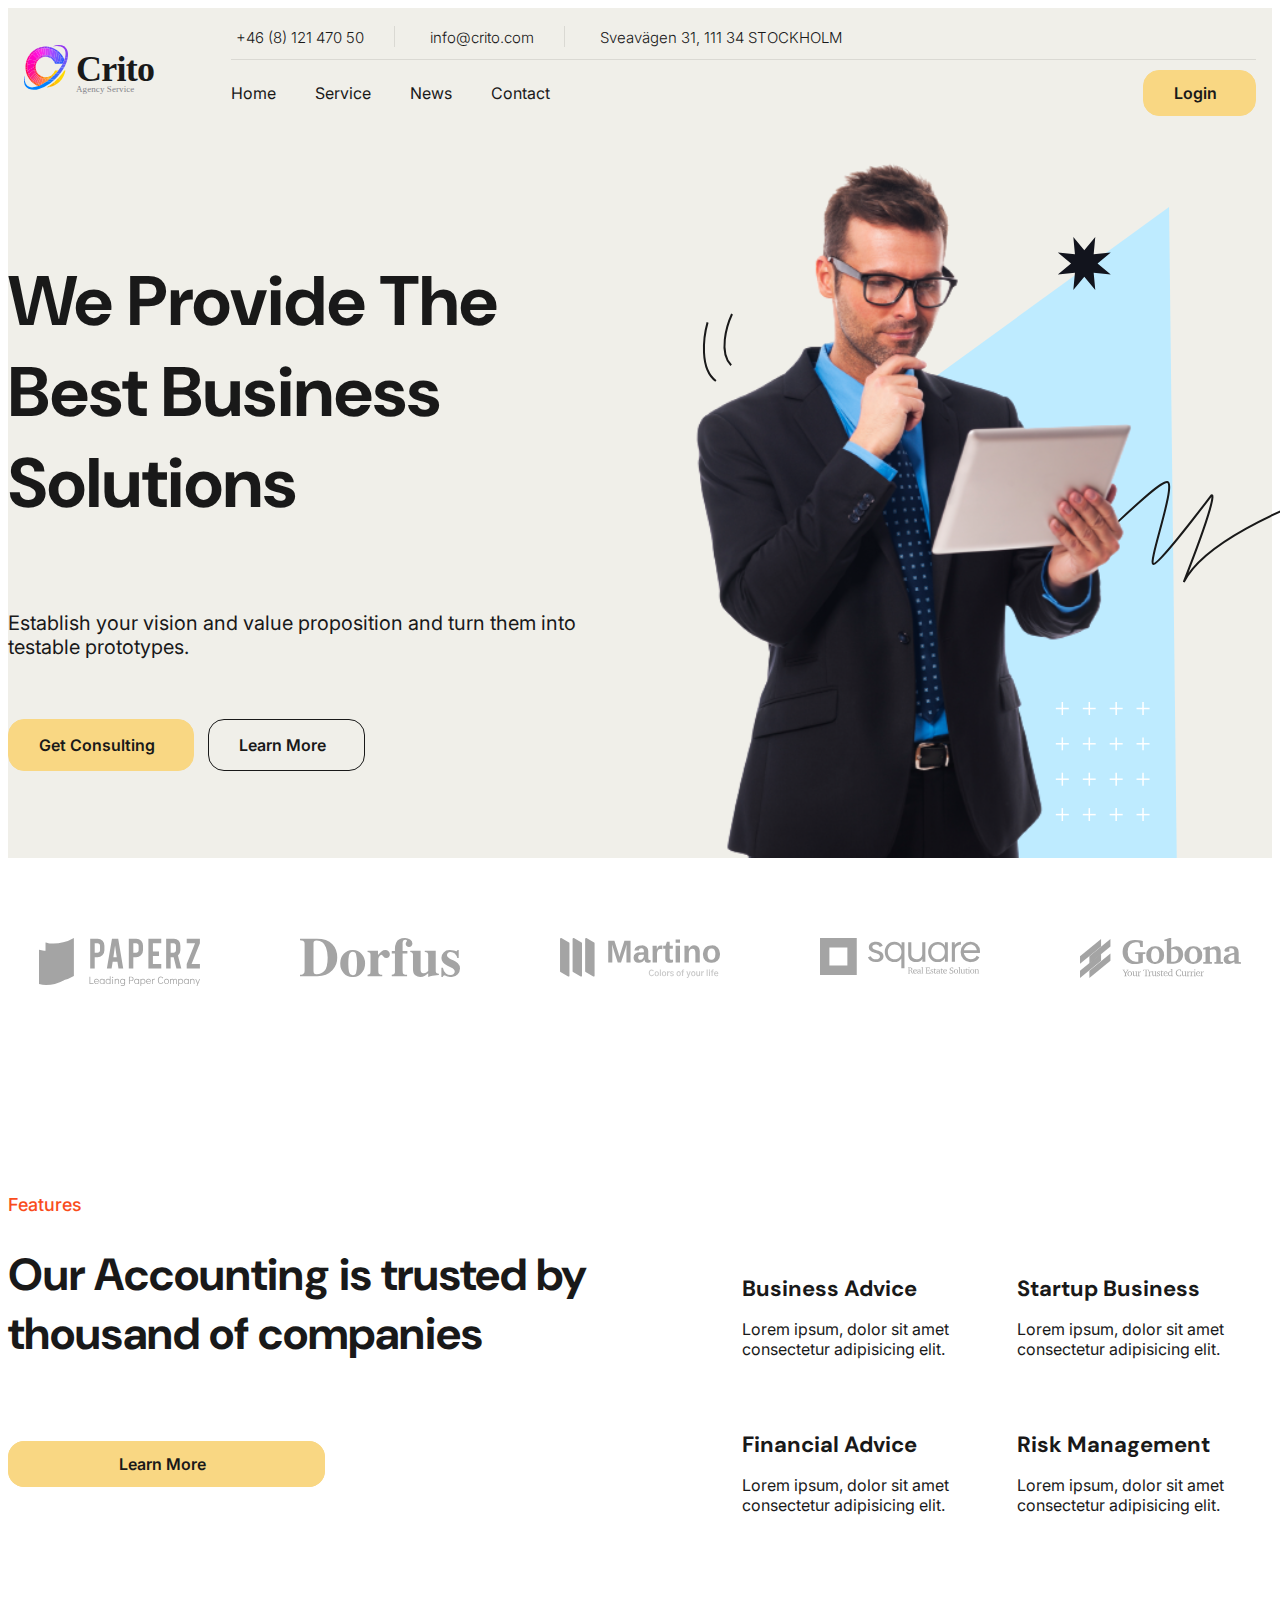
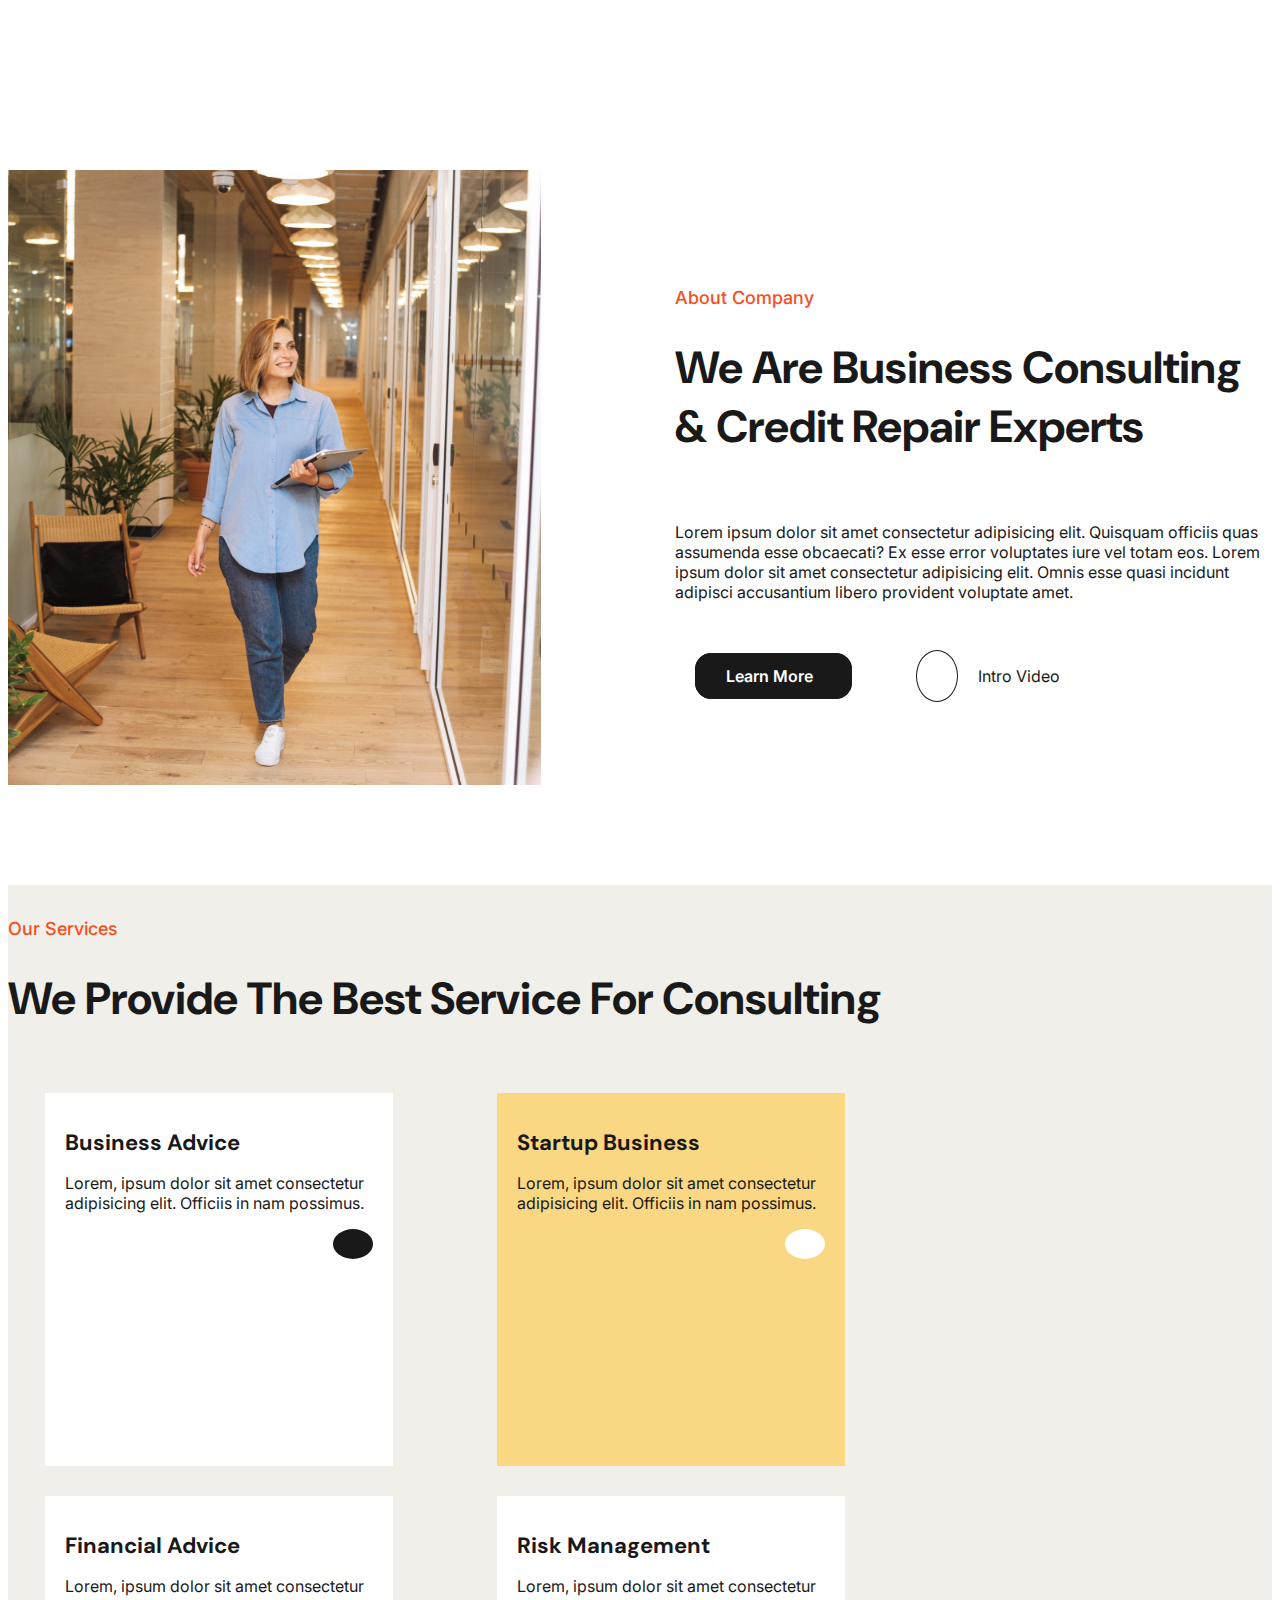
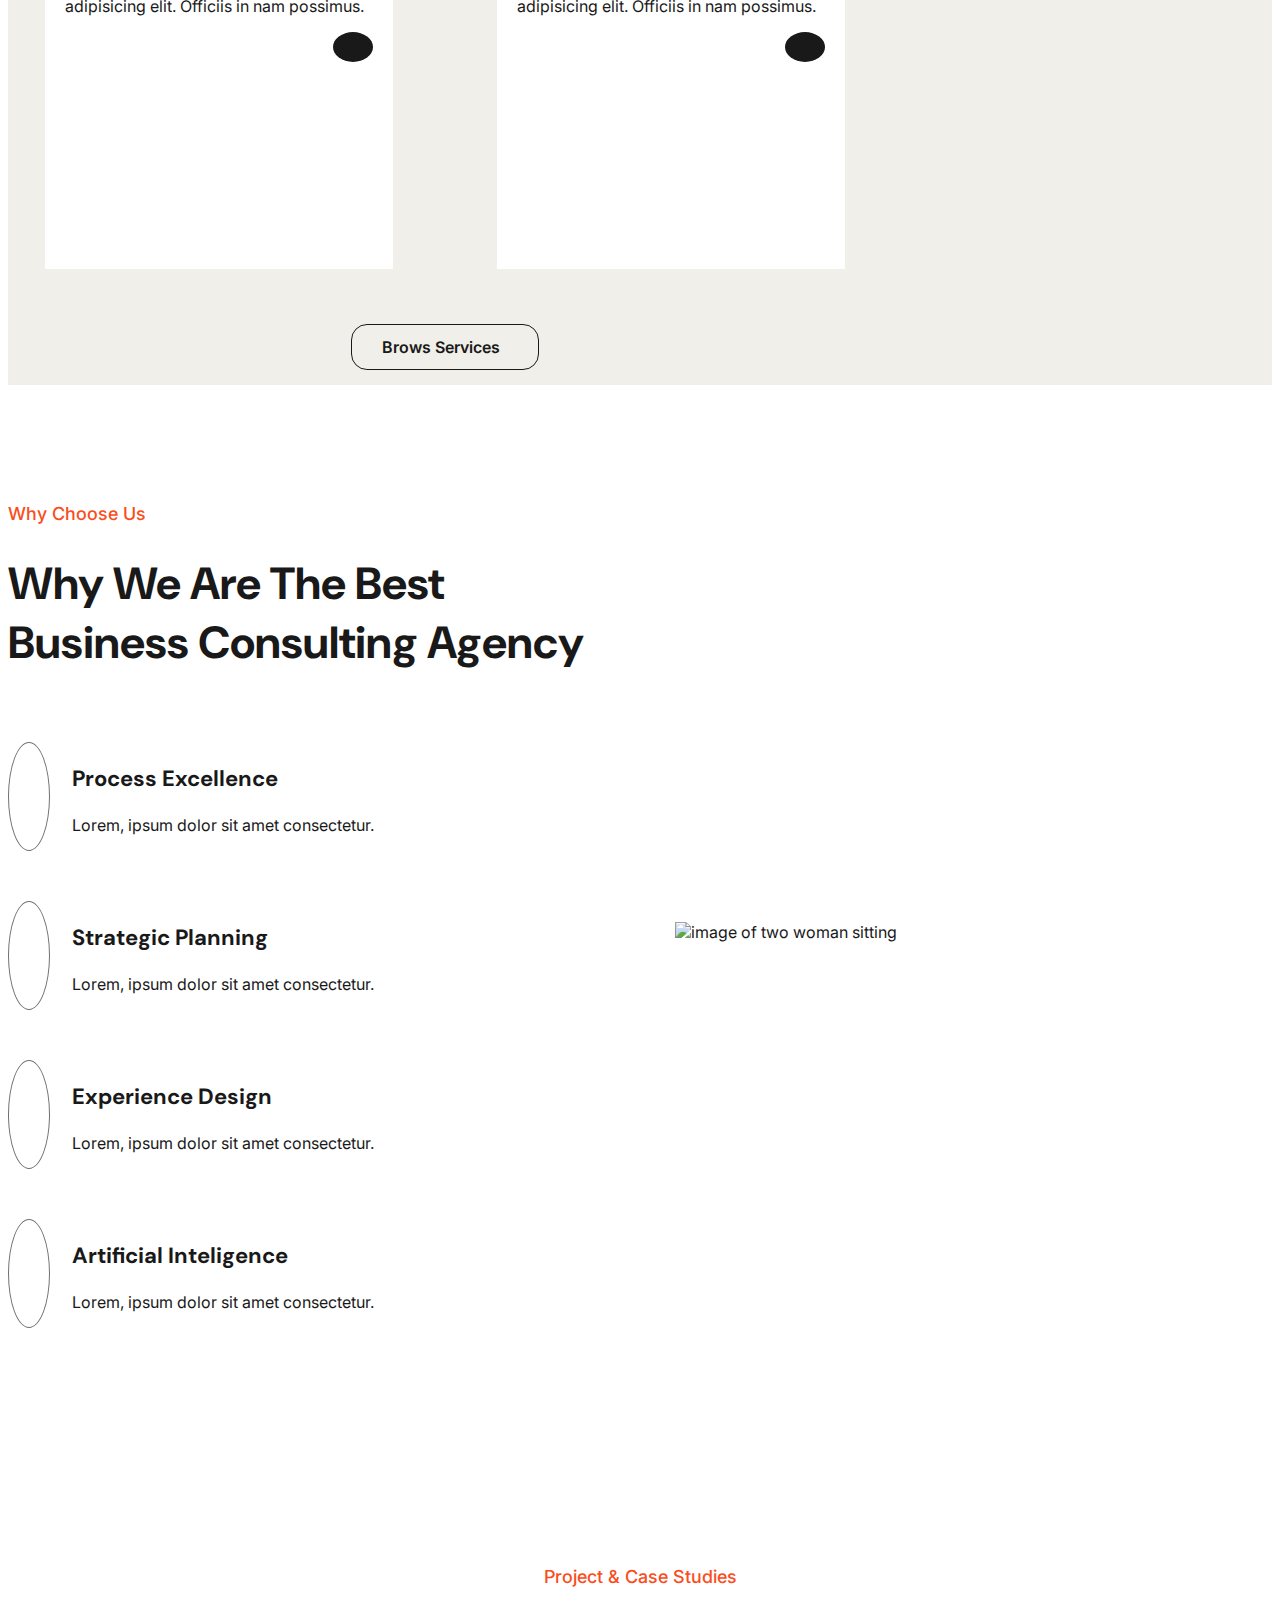
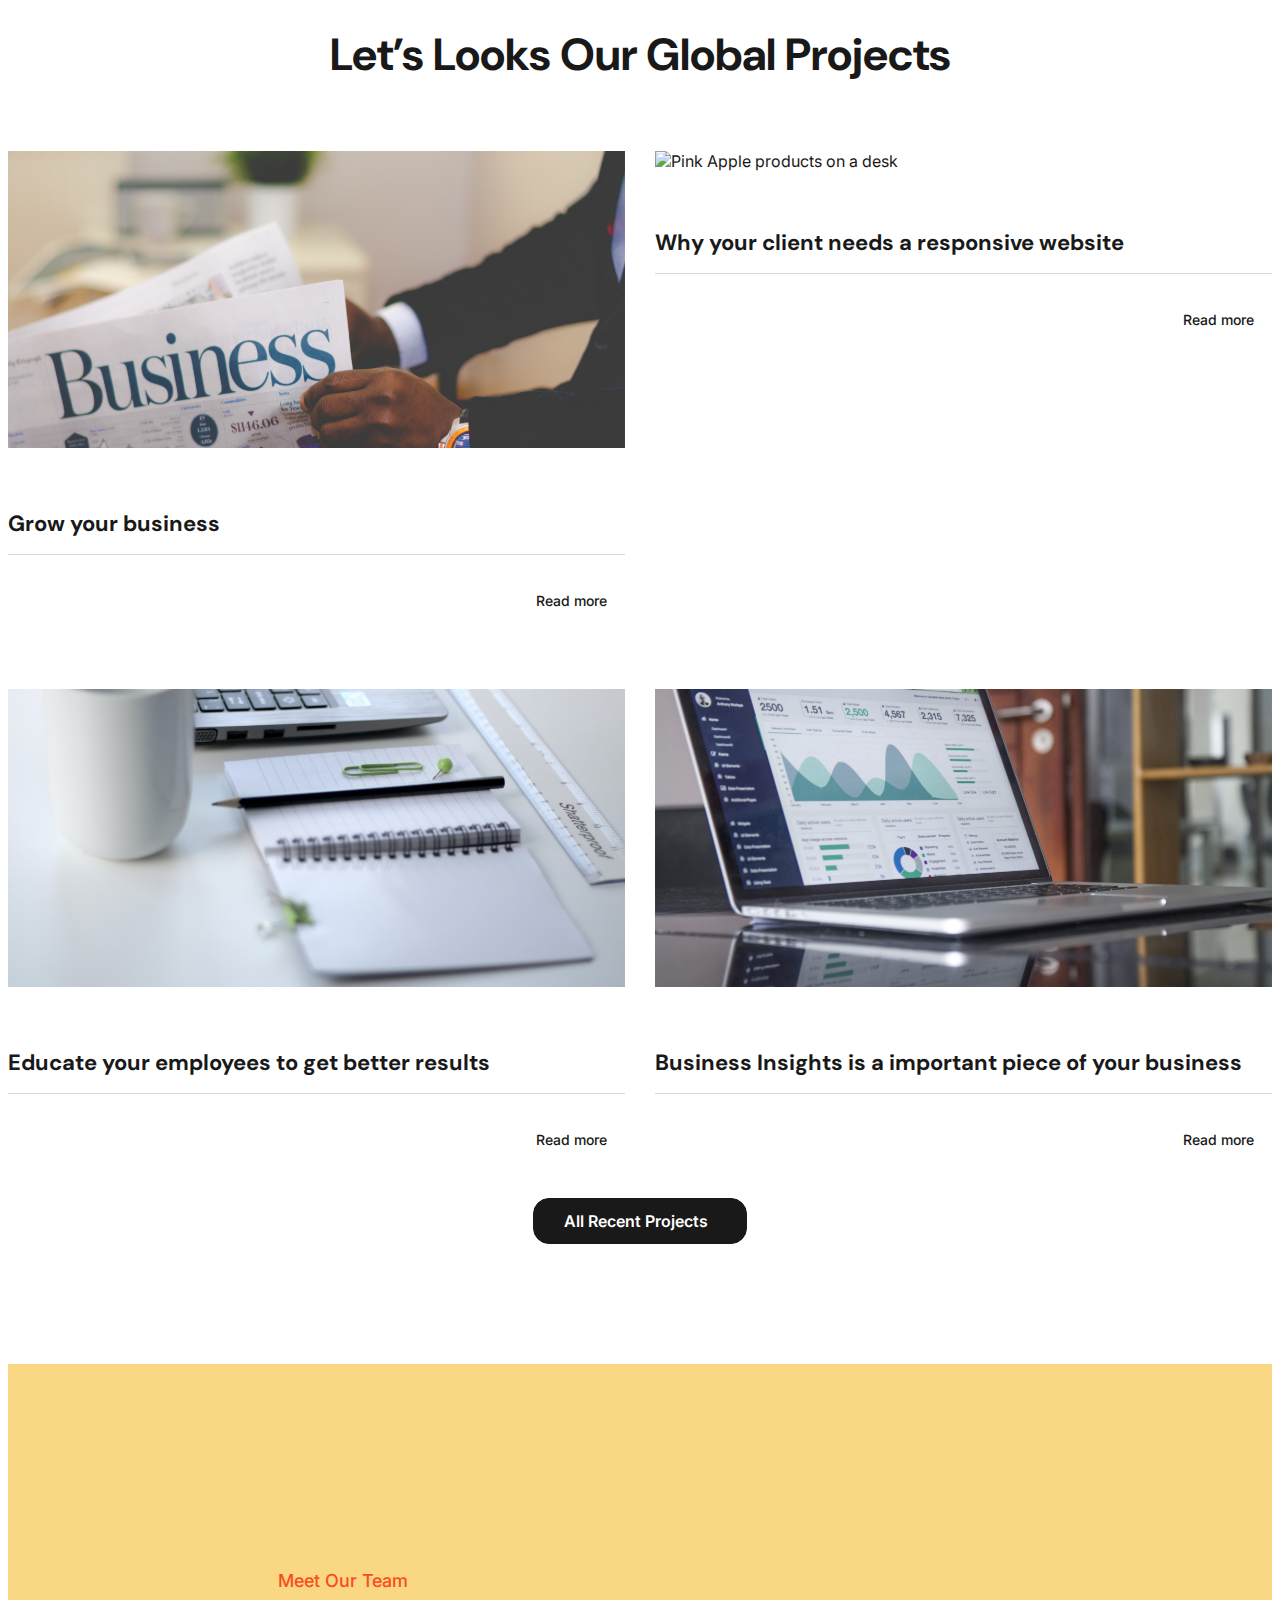
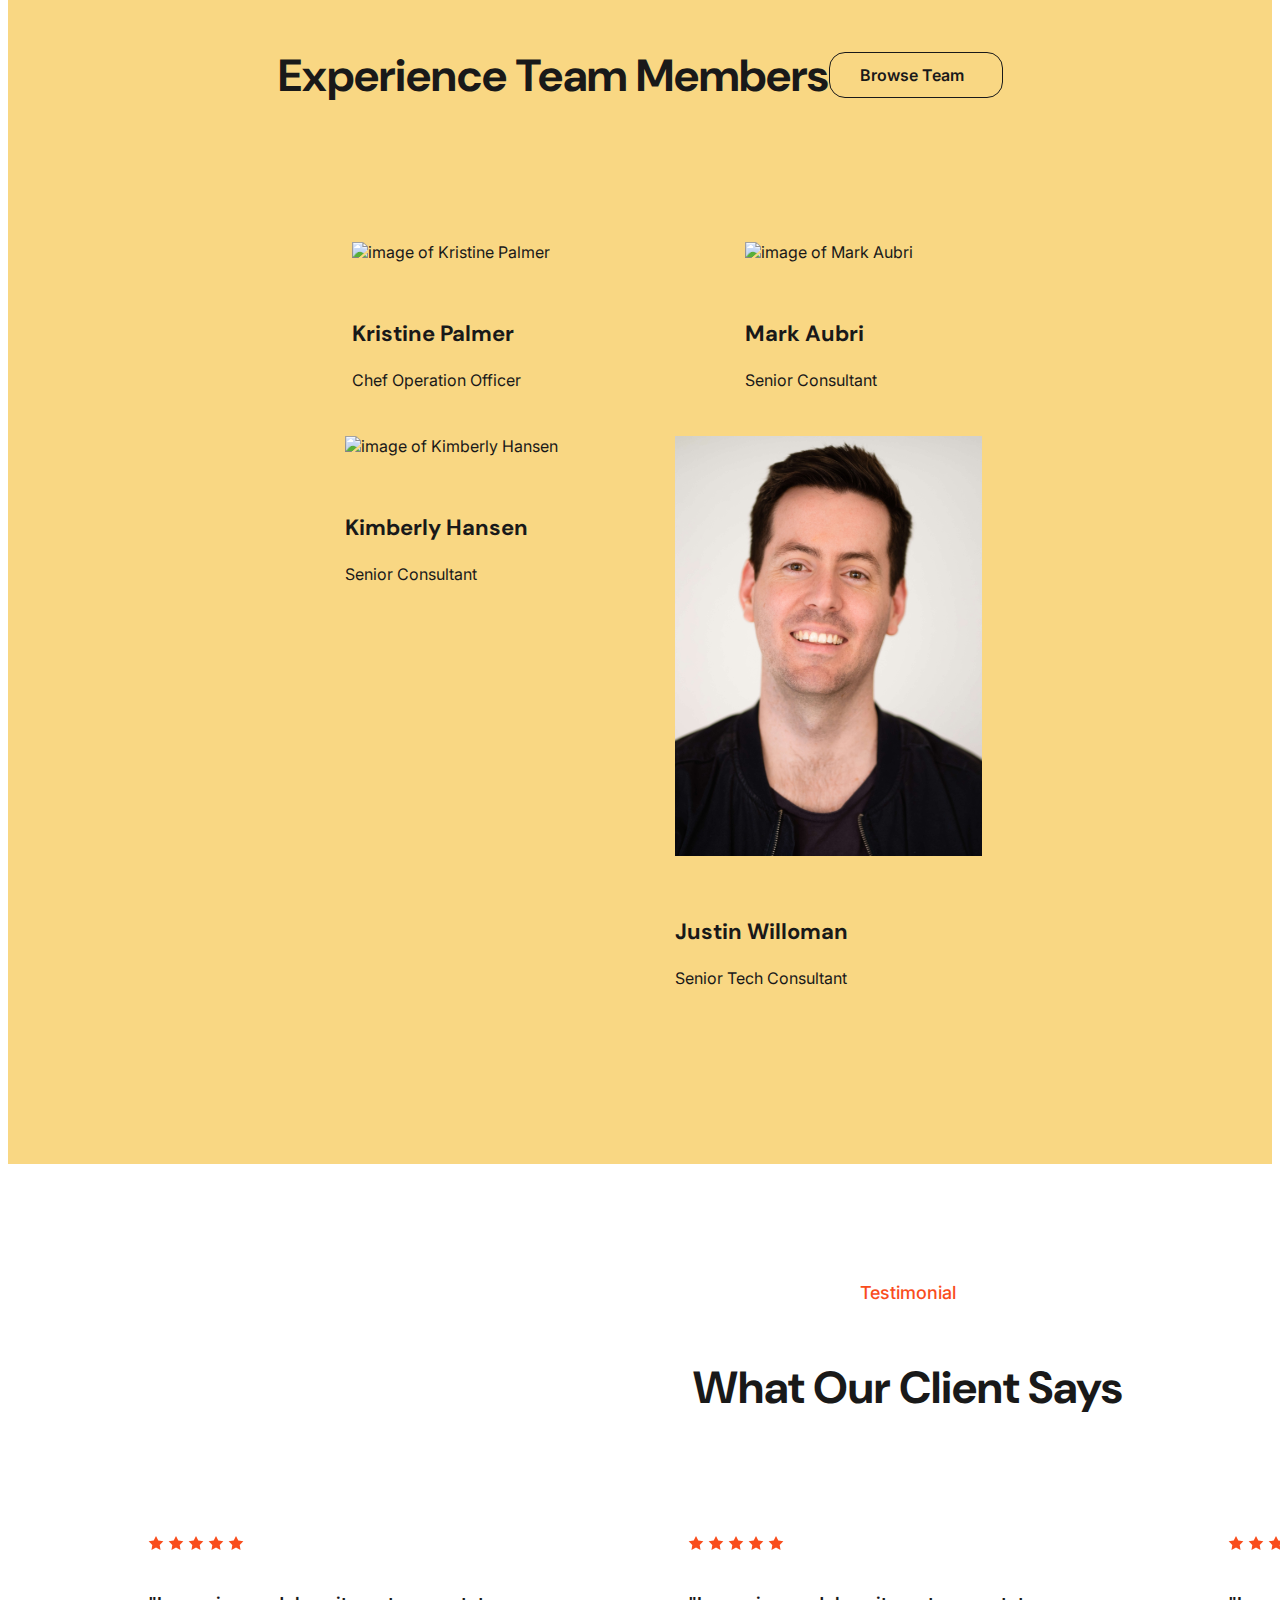
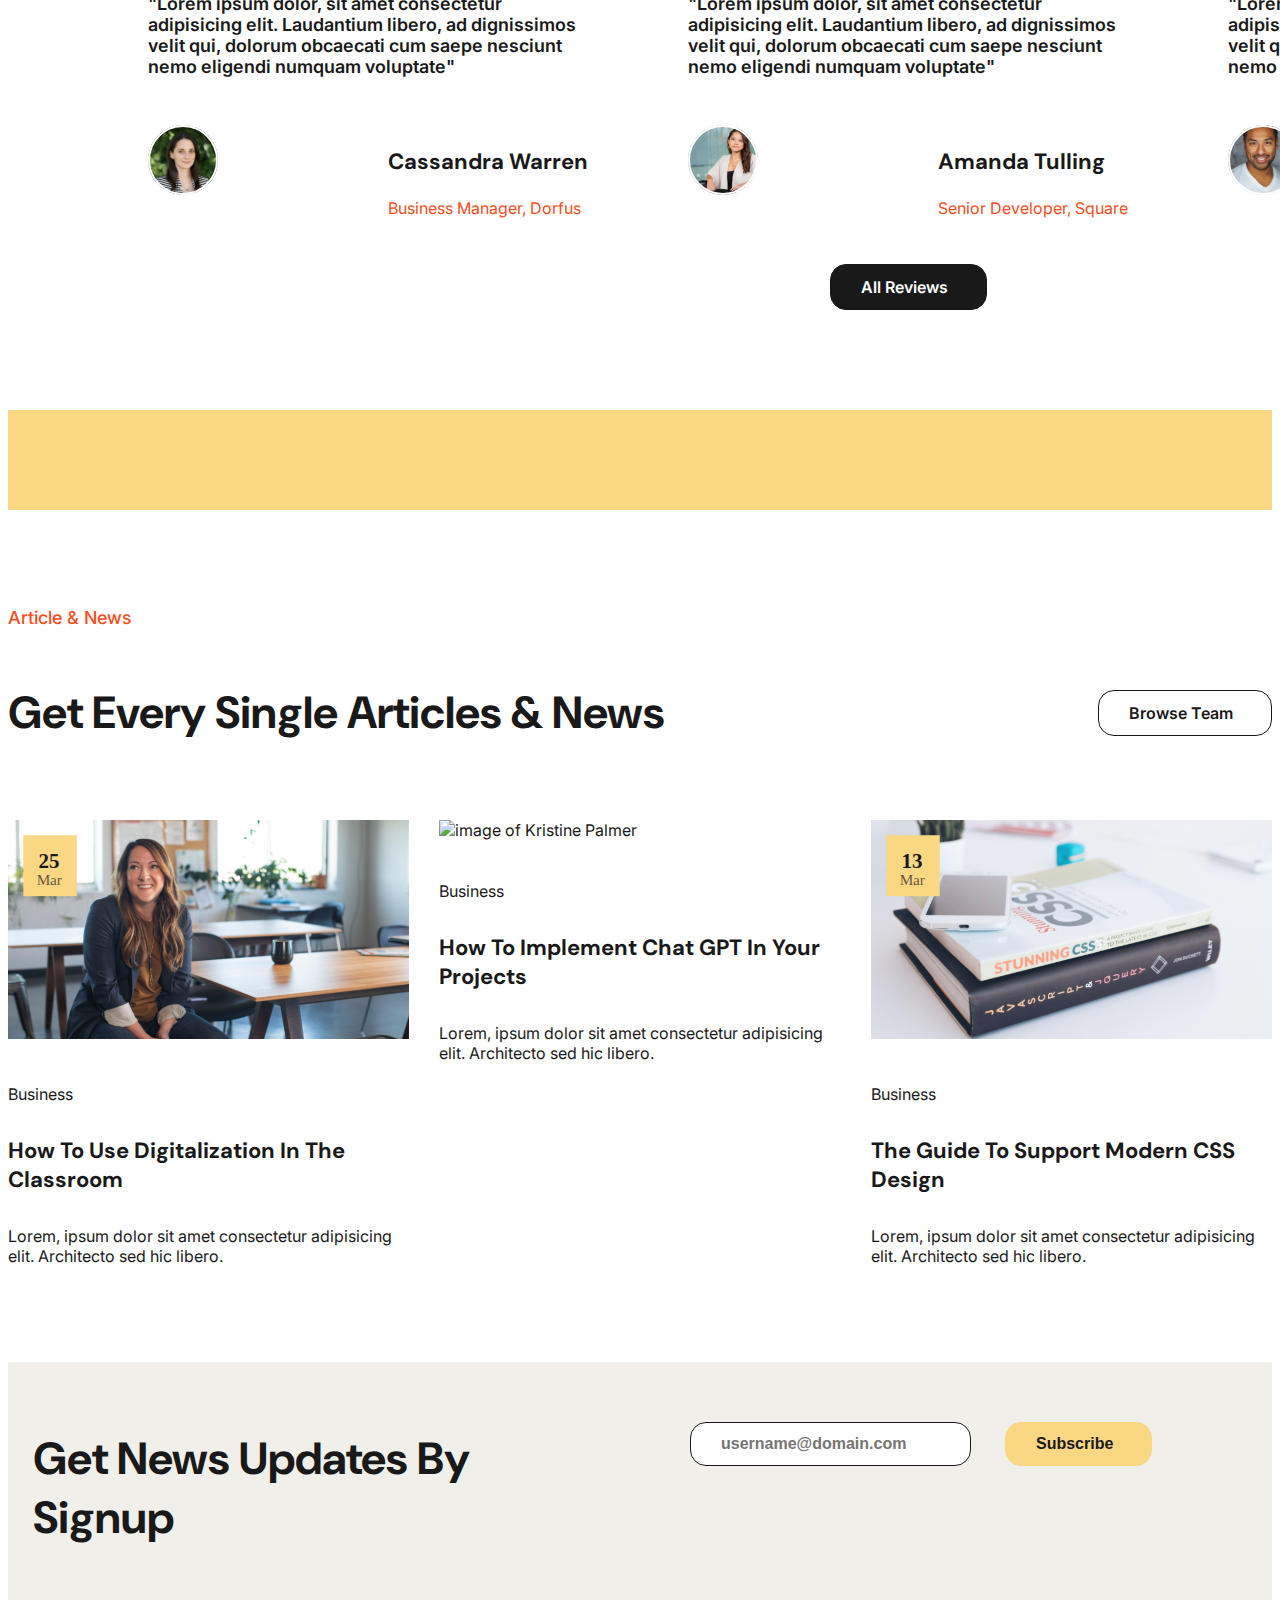
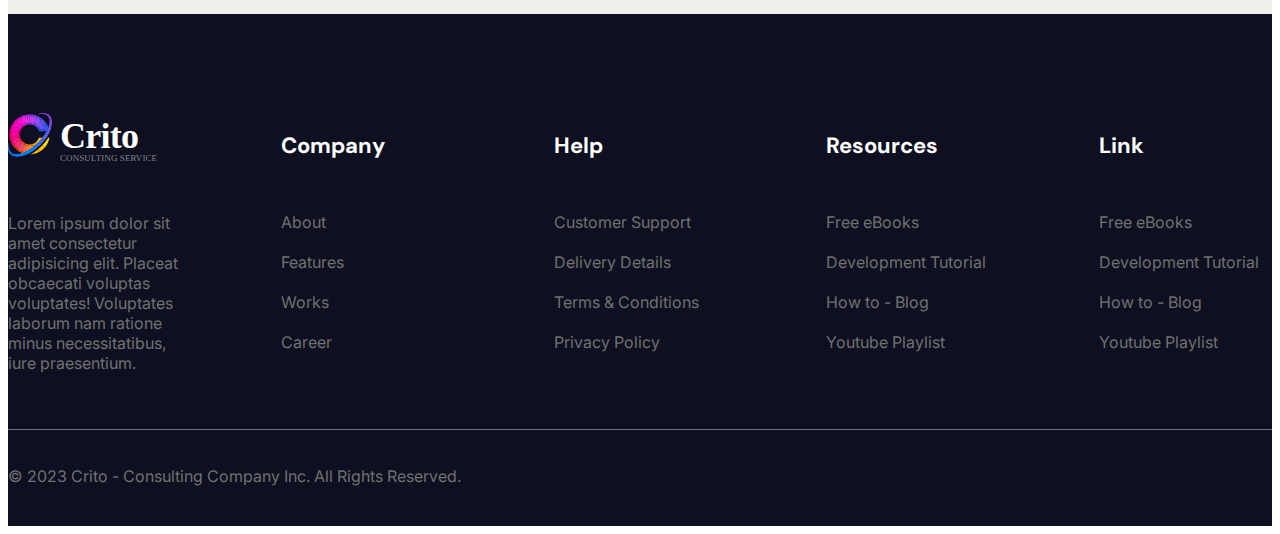
==== index.html @ ac4dd9df "projektet är klar" ====
<!DOCTYPE html>
<html lang="sv-se">
<head>
    <meta charset="UTF-8">
    <meta name="viewport" content="width=device-width, initial-scale=1.0">
    <link href="https://cdn.jsdelivr.net/npm/bootstrap@5.3.2/dist/css/bootstrap.min.css" rel="stylesheet" integrity="sha384-T3c6CoIi6uLrA9TneNEoa7RxnatzjcDSCmG1MXxSR1GAsXEV/Dwwykc2MPK8M2HN" crossorigin="anonymous">
    <script defer src="https://kit.fontawesome.com/08ae93e027.js" crossorigin="anonymous"></script>
    <link rel="stylesheet" href="style/style.css">
    <title>Crito</title>
</head>
<body>
    <!-- header section -->
    <header>
        <div class="container">
           <a href="index.html"> <img src="bilder/Logo.svg" alt="crito logo"></a>
            <button class="menu-bars"><i class="fa-solid fa-bars-staggered"></i></button>
                <div class="menu">
                    <div class="top-menu">
                    <div class="contact-information">
            <div class="content-box">
                <i class="fa-solid fa-phone-volume"></i>
                +46 (8) 121 470 50
            </div>
            <div class="content-box" >
                <i class="fa-regular fa-envelope"></i>
                info@crito.com
            </div>
            <div class="content-box last" >
                <i class="fa-solid fa-location-dot"></i>
                Sveavägen 31, 111 34 STOCKHOLM
            </div>
            </div>
            <div class="social-media">
                <a href="https://facebook.com" target="_blank"><i class="fa-brands fa-facebook"></i></a>
                <a href="https://twitter.com" target="_blank"><i class="fa-brands fa-x-twitter"></i></a>
                <a href="https://instagram.com" target="_blank"><i class="fa-brands fa-instagram"></i></a>
                <a href="https://linkedin.com" target="_blank"><i class="fa-brands fa-linkedin"></i></a>
            </div>
            </div>
            <div class="main-menu">
                <nav>
                    <a href="index.html">Home</a>
                    <a href="service.html">Service</a>
                    <a href="news.html">News</a>
                    <a href="contact.html">Contact</a>
                </nav>
                <a class="btn-yellow" href="login.html">Login<i class="fa-solid fa-up-right-from-square"></i></a>

            </div>
            </div>
        </div>
    </header>
    <!-- showcase section -->
    <section class="showcase">
        <div class="container">
            <div class="content">
                <h1>We Provide The Best Business Solutions</h1>
                    <p>Establish your vision and value proposition and turn them into testable prototypes.</p>
                    <a class="btn-yellow" href="Consulting.html">Get Consulting<i class="fa-solid fa-up-right-from-square"></i></a>
                    <a class="btn-transparent" href="service.html">Learn More<i class="fa-solid fa-up-right-from-square"></i></a>


            </div>
            <img src="bilder/showcase-image.svg" alt="showcase image of a man in a suit with a tablet">
        </div>

    </section>
        <!-- under-showcase section -->

        <section class="under-showcase">
            <div class="container">
                <div class="parent">
                    <div class="child"><img src="bilder/paperz.svg" alt="paperz"></div>
                    <div class="child"><img src="bilder/dorfus.svg" alt="dorfus"></div>
                    <div class="child"> <img src="bilder/martino.svg" alt="martino"></div>
                    <div class="child"> <img src="bilder/square.svg" alt="square"></div>
                    <div class="child"> <img src="bilder/gobona.svg" alt="gobona"></div>
                </div>
            </div>
        </section>

                <!-- features section -->
                <section class="features">
                    <div class="container">
                        <div class="content">
                            <p>Features</p>
                        <h1>Our Accounting is
                            trusted by thousand
                            of companies</h1>
                            <a class="btn-yellow" href="service.html">Learn More<i class="fa-solid fa-up-right-from-square"></i></a>
                        </div>
                        <div class="parent">
                            <div class="child">
                                <i class="fa-regular fa-handshake"></i>
                                <h1>Business Advice</h1>
                                <p>Lorem ipsum, dolor sit amet consectetur adipisicing elit.</p>
                            </div>
                            <div class="child">
                                <i class="fa-regular fa-lightbulb"></i>
                                <h1>Startup Business</h1>
                                <p>Lorem ipsum, dolor sit amet consectetur adipisicing elit.</p>
                            </div>
                            <div class="child">
                                <i class="fa-solid fa-money-bill-trend-up"></i>                                
                                <h1>Financial Advice</h1>
                                <p>Lorem ipsum, dolor sit amet consectetur adipisicing elit.</p>
                            </div>
                            <div class="child">
                                <i class="fa-solid fa-box"></i>                                
                                <h1>Risk Management</h1>
                                <p>Lorem ipsum, dolor sit amet consectetur adipisicing elit.</p>
                            </div>

                        </div>
                    </div>
            </section>
                <!-- about company section -->
                <section class="about-company">
                    <div class="container">
                        <img src="bilder/Image1.svg" alt="image of a women with a laptop">
                        <div class="box">
                            <h1>Samantha Brown, <span>Founder</span></h1>
                            <p>"Lorem ipsum dolor sit amet consectetur adipisicing elit."</p>
                        </div>
                        <div class="content">
                        <p>About Company</p>
                        <h1>We Are Business Consulting & Credit Repair Experts</h1>
                        <span>
                            <p>Lorem ipsum dolor sit amet consectetur adipisicing elit. Quisquam officiis quas assumenda esse obcaecati? Ex esse error voluptates iure vel totam eos.
                            Lorem ipsum dolor sit amet consectetur adipisicing elit. Omnis esse quasi incidunt adipisci accusantium libero provident voluptate amet.</p>
                        </span>
                            <a class="btn-black" href="service.html">Learn More<i class="fa-solid fa-up-right-from-square"></i></a>
                            <a class="btn-video" href="#"><i class="fa-solid fa-play"></i></a><span class="hide"> Intro Video</span>                          
                </div>
                </div>

                </section>

                <!--our services section-->

                <section class="our-services">
                    <div class="container">
                    <div class="content">
                    <p>Our Services</p>
                    <h1>We Provide The Best Service For Consulting</h1>
                </div>

                    <div class="parent">
                        <div class="child">
                            <i class="fa-regular fa-window-minimize"></i>                            <h1>Business Advice</h1>
                            <p>Lorem, ipsum dolor sit amet consectetur adipisicing elit. Officiis in nam possimus.</p>
                            <a class="btn-black-round" href="#"><i class="fa-solid fa-arrow-right"></i></a>                            

                        </div>
                        <div class="child child-yellow">
                            <i class="fa-regular fa-window-minimize"></i>                            <h1>Startup Business</h1>
                            <p>Lorem, ipsum dolor sit amet consectetur adipisicing elit. Officiis in nam possimus.</p>
                            <a class="btn-white" href="#"><i class="fa-solid fa-arrow-right"></i></a>                            

                        </div>
                        <div class="child">
                            <i class="fa-regular fa-window-minimize"></i>                            <h1>Financial Advice</h1>
                            <p>Lorem, ipsum dolor sit amet consectetur adipisicing elit. Officiis in nam possimus.</p>
                            <a class="btn-black-round" href="#"><i class="fa-solid fa-arrow-right"></i></a>                            

                        </div>
                        <div class="child">
                            <i class="fa-regular fa-window-minimize"></i>                            <h1>Risk Management</h1>
                            <p>Lorem, ipsum dolor sit amet consectetur adipisicing elit. Officiis in nam possimus.</p>
                            <a class="btn-black-round" href="#"><i class="fa-solid fa-arrow-right"></i></a>                           
                        </div>

                    </div>
                    <div class="center-content">
                    <a class="btn-transparent" href="service.html">Brows Services<i class="fa-solid fa-up-right-from-square"></i></a>
                </div>
                </div>
                </section>

                <!--Why Choose Us section-->
               <section class="why-choose-us">
                    <div class="container">
                    <div class="content">
                    <p>Why Choose Us</p>
                    <h1>Why We Are The Best Business Consulting Agency</h1>
                    <div class="parent">
                        <div class="child">
                            <span class="circle"><i class="fa-regular fa-thumbs-up"></i></span>
                            <div><h3>Process Excellence</h3>
                            <p>Lorem, ipsum dolor sit amet consectetur.</p></div>
                        </div>
                        <div class="child">
                            <span class="circle"><i class="fa-solid fa-crop-simple"></i></span>
                            <div>  <h3>Strategic Planning</h3>
                            <p>Lorem, ipsum dolor sit amet consectetur.</p></div>
                         </div>
                         <div class="child">
                            <span class="circle"><i class="fa-solid fa-vector-square"></i></span>
                            <div> <h3>Experience Design</h3>
                            <p>Lorem, ipsum dolor sit amet consectetur.</p></div>
                         </div>
                         <div class="child">
                            <span class="circle"><i class="fa-solid fa-gear"></i></span>
                            <div><h3>Artificial Inteligence</h3>
                            <p>Lorem, ipsum dolor sit amet consectetur.</p></div>
                    </div>
                </div>
            </div>
                <img src="bilder/Image2.svg" alt="image of two woman sitting">
                </div>
                </section>

                <!--Project & Case Studies section-->
                <section class="Project-Case-Studies">
                    <div class="container">
                        <div class="content">
                            <p>Project & Case Studies</p>
                            <h2>Let’s Looks Our Global Projects</h2>
                        </div>
                        <div class="media">
                            <article>
                                <img src="bilder/article-image.svg" alt="A mans hands reading a business paper">
                                <h3>Grow your business</h3>
                                <a href="#">Read more<i class="fa-solid fa-up-right-from-square"></i></a>
                            </article>
                            <article>
                                <img src="bilder/article-image2.svg" alt="Pink Apple products on a desk">
                                <h3>Why your client needs a responsive website</h3>
                                <a href="#">Read more<i class="fa-solid fa-up-right-from-square"></i></a>
                            </article>
                            <article>
                                <img src="bilder/article-image3.svg" alt="Desk with supplies">
                                <h3>Educate your employees to get better results</h3>
                                <a href="#">Read more<i class="fa-solid fa-up-right-from-square"></i></a>
                            </article>
                            <article>
                                <img src="bilder/article-image4.svg" alt="Laptop with Business Intelligence Insights">
                                <h3>Business Insights is a important piece of your business</h3>
                                <a href="#">Read more<i class="fa-solid fa-up-right-from-square"></i></a>
                            </article>

                        </div>
                        <div class="center-content">
                        <a class="btn-black" href="service.html">All Recent Projects<i class="fa-solid fa-up-right-from-square"></i></a>
                        </div>
                    </div>
                </section>

                <!--Meet Our Team section-->

                <section class="meet-our-team">
                    <div class="container">
                        <div class="content">
                            <p>Meet Our Team</p>
                           <span> <h2>Experience Team Members</h2>
                            <a class="btn-transparent" href="service.html">Browse Team<i class="fa-solid fa-up-right-from-square"></i></a>  
                        </span> 
                        </div>
                        <div class="parent">
                            <div class="child">
                                <img src="bilder/kristine-palmer.svg" alt="image of Kristine Palmer">
                                <h3>Kristine Palmer</h3>
                                <p>Chef Operation Officer</p>
                            </div>
                            <div class="child">
                                <img src="bilder/mark-aubri.svg" alt="image of Mark Aubri">
                                <h3>Mark Aubri</h3>
                                <p>Senior Consultant</p>
                            </div>
                            <div class="child">
                                <img src="bilder/kimberly-hansen.svg" alt="image of Kimberly Hansen">
                                <h3>Kimberly Hansen</h3>
                                <p>Senior Consultant</p>
                            </div>
                            <div class="child">
                                <img src="bilder/justin-willoman.svg" alt="image of Justin Willoman">
                                <h3>Justin Willoman</h3>
                                <p>Senior Tech Consultant</p>
                            </div>
                            </div>    
                    </div>
                </section>

                                <!--Testimonial section-->

                                <section class="testimonial">
                                    <div class="container">
                                        <div class="box">
                                        <div class="content">
                                            <p>Testimonial</p>
                                           <h2>What Our Client Says</h2>
                                        </div>
                                        <div class="parent">
                                            <div class="child">
                                                <img src="bilder/star.svg" alt="image of Mark Aubri">
                                                <p>"Lorem ipsum dolor, sit amet consectetur adipisicing elit. Laudantium libero, ad dignissimos velit qui, dolorum obcaecati cum saepe nesciunt nemo eligendi numquam voluptate"</p>
                                               <span>
                                                <img src="bilder/cassandra-warren.svg" alt="image of Cassandra Warren">
                                                <div>
                                                <h3>Cassandra Warren</h3>
                                                <p>Business Manager, Dorfus</p>
                                            </div>
                                        </span>
                                            </div>
                                            <div class="child">
                                                <img src="bilder/star.svg" alt="image of Mark Aubri">
                                                <p>"Lorem ipsum dolor, sit amet consectetur adipisicing elit. Laudantium libero, ad dignissimos velit qui, dolorum obcaecati cum saepe nesciunt nemo eligendi numquam voluptate"</p>
                                               <span>
                                                <img src="bilder/amanda-tulling.svg" alt="image of Cassandra Warren">
                                                <div>
                                                    <h3>Amanda Tulling</h3>
                                                <p>Senior Developer, Square</p>
                                                </div>
                                            </span>
                                            </div>
                                            <div class="child">
                                                <img src="bilder/star.svg" alt="image of Mark Aubri">
                                                <p>"Lorem ipsum dolor, sit amet consectetur adipisicing elit. Laudantium libero, ad dignissimos velit qui, dolorum obcaecati cum saepe nesciunt nemo eligendi numquam voluptate"</p>
                                                <span>
                                                <img src="bilder/jack-mcdogglas.svg" alt="image of Cassandra Warren">
                                               <div>
                                                <h3>Jack McDogglas</h3>
                                                <p>Key Account Manager, Gobona</p>
                                            </div>
                                        </span>
                                            </div>
                                            </div>
                                            <div class="center-content">
                                            <a class="btn-black" href="#">All Reviews<i class="fa-solid fa-up-right-from-square"></i></a>  
                                            </div>
                                        </div>
                                    </div>
                                </section>
                
                                <!--Article & News section-->

                                <section class="article-news">
                                    <div class="container">
                                        <div class="content">
                                            <p>Article & News</p>
                                           <span> <h2>Get Every Single Articles & News</h2>
                                            <a class="btn-transparent" href="service.html">Browse Team<i class="fa-solid fa-up-right-from-square"></i></a>  
                                        </span> 
                                        </div>
                                        <div class="parent">
                                            <div class="child">
                                                <img src="bilder/news1.svg" alt="image of Kristine Palmer">
                                                <p>Business</p>
                                                <h3>How To Use Digitalization In The Classroom</h3>
                                                <p>Lorem, ipsum dolor sit amet consectetur adipisicing elit. Architecto sed hic libero.</p>
                                            </div>
                                            <div class="child">
                                                <img src="bilder/news2.svg" alt="image of Kristine Palmer">
                                                <p>Business</p>
                                                <h3>How To Implement Chat GPT In Your Projects</h3>
                                                <p>Lorem, ipsum dolor sit amet consectetur adipisicing elit. Architecto sed hic libero.</p>
                                            </div>
                                            <div class="child">
                                                <img src="bilder/news3.svg" alt="image of Kristine Palmer">
                                                <p>Business</p>
                                                <h3>The Guide To Support Modern CSS Design</h3>
                                                <p>Lorem, ipsum dolor sit amet consectetur adipisicing elit. Architecto sed hic libero.</p>
                                            </div>
                                            </div>    
                                    </div>
                                </section>

                                <!-- suscribe section-->
                                <section class="subscribe">
                                    <div class="container">
                                        <div class="content">
                                           <h2>Get News Updates By Signup</h2>
                                            <form action="#" method="post">
                                                <input type="email" class="input-style" placeholder="username@domain.com" name="email" required>
                                                <button type="submit" class="btn-yellow">Subscribe<i class="fa-solid fa-up-right-from-square"></i></button>
                                            </form>                                    
                                        
                                        </div>
                                        </div>
                                    </section>

                                    <!--footer section-->

                                    <footer class="footer">
                                        <div class="container">
                                            <div class="parent">
                                                <div class="child">
                                                    <img src="bilder/logo2.svg" alt="image of Kristine Palmer">
                                                    <p>Lorem ipsum dolor sit amet consectetur adipisicing elit. Placeat obcaecati voluptas voluptates! Voluptates laborum nam ratione minus necessitatibus, iure praesentium.</p>
                                                </div>
                                                <div class="child">
                                                    <h3>Company</h3>
                                                    <a href="#">About</a>
                                                    <a href="#">Features</a>
                                                    <a href="#">Works</a>
                                                    <a href="#">Career</a>
                                                </div>
                                                <div class="child">
                                                    <h3>Help</h3>
                                                    <a href="#">Customer Support</a>
                                                    <a href="#">Delivery Details</a>
                                                    <a href="#">Terms & Conditions</a>
                                                    <a href="#">Privacy Policy</a>
                                                </div>
                                                <div class="child">
                                                    <h3>Resources</h3>
                                                    <a href="#">Free eBooks</a>
                                                    <a href="#">Development Tutorial</a>
                                                    <a href="#">How to - Blog</a>
                                                    <a href="#">Youtube Playlist</a>
                                                </div>
                                                <div class="child">
                                                    <h3>Link</h3>
                                                    <a href="#">Free eBooks</a>
                                                    <a href="#">Development Tutorial</a>
                                                    <a href="#">How to - Blog</a>
                                                    <a href="#">Youtube Playlist</a>
                                                </div>
                                                </div>  
                                                <div class="social-media">
                                                    <p>© 2023 Crito - Consulting Company Inc. All Rights Reserved.</p>   
                                                <div class="links">
                                                    <a href="https://facebook.com" target="_blank"><i class="fa-brands fa-facebook"></i></a>
                                                    <a href="https://twitter.com" target="_blank"><i class="fa-brands fa-x-twitter"></i></a>
                                                    <a href="https://instagram.com" target="_blank"><i class="fa-brands fa-instagram"></i></a>
                                                    <a href="https://linkedin.com" target="_blank"><i class="fa-brands fa-linkedin"></i></a>
                                                </div>
                                                </div>
                                                                      
                                        </div>
                                    </footer>
                
</body>
</html>
---- style/style.css ----
@import url("https://fonts.googleapis.com/css2?family=Inter:wght@300;400;500;600;700;800;900&display=swap");
@import url("https://fonts.googleapis.com/css2?family=DM+Sans:opsz,wght@9..40,300;9..40,400;9..40,500;9..40,600;9..40,700;9..40,900&display=swap");
html, body {
  color: #191919;
  font-family: "Inter", sans-serif;
  font-size: 16px;
  font-weight: 400;
}

.center-content {
  display: flex;
  justify-content: center;
  align-items: center;
}

.btn-yellow {
  background-color: #F9D783;
  border: 1px solid #F9D783;
  color: #191919;
  text-decoration: none;
  padding: 12px 30px;
  font-weight: 600;
  font-size: 16px;
  border-radius: 16px;
}
.btn-yellow i {
  margin-left: 8px;
  font-size: 0.9em;
}
.btn-yellow:hover {
  background-color: #191919;
  border: 1px solid #191919;
  color: #F0EFE9;
}

.btn-black {
  background-color: #191919;
  border: 1px solid #191919;
  color: #FFFFFF;
  text-decoration: none;
  padding: 12px 30px;
  font-weight: 600;
  font-size: 16px;
  border-radius: 16px;
}
.btn-black i {
  margin-left: 8px;
  font-size: 0.9em;
}
.btn-black:hover {
  background-color: transparent;
  border: 1px solid #191919;
  color: #191919;
}

.input-style {
  background-color: #FFFFFF;
  border: 1px solid #191919;
  color: #191919;
  text-decoration: none;
  padding: 12px 30px;
  font-weight: 600;
  font-size: 16px;
  border-radius: 16px;
}
.input-style:hover {
  background-color: #191919;
  border: 1px solid #F0EFE9;
  color: #F0EFE9;
}

.btn-transparent {
  background-color: transparent;
  border: 1px solid #191919;
  color: #191919;
  text-decoration: none;
  padding: 12px 30px;
  font-weight: 600;
  font-size: 16px;
  border-radius: 16px;
}
.btn-transparent i {
  margin-left: 8px;
  font-size: 0.9em;
}
.btn-transparent:hover {
  background-color: #191919;
  border: 1px solid #191919;
  color: #F0EFE9;
}

.btn-black-round {
  background-color: #191919;
  color: #FFFFFF;
  text-decoration: none;
  padding: 15px 20px;
  border-radius: 50%;
}
.btn-black-round:hover {
  background-color: #FFFFFF;
  color: #191919;
  border: 1px solid #191919;
}

.btn-video {
  background-color: transparent;
  border: 1px solid #191919;
  color: #191919;
  text-decoration: none;
  padding: 15px 20px;
  border-radius: 50%;
}
.btn-video i {
  justify-content: center;
  font-size: 12px;
}
.btn-video:hover {
  background-color: #191919;
  border: 1px solid #191919;
  color: #F0EFE9;
}

.circle {
  background-color: transparent;
  border: 1px solid #707070;
  color: #191919;
  text-decoration: none;
  padding: 15px 20px;
  border-radius: 50%;
  display: flex;
  align-items: center;
  justify-content: center;
}
.circle i {
  display: flex;
  align-items: center;
  justify-content: center;
  font-size: 32px;
}

.btn-white {
  background-color: #FFFFFF;
  color: #191919;
  text-decoration: none;
  padding: 15px 20px;
  border-radius: 50%;
}
.btn-white:hover {
  background-color: #191919;
  border: 1px solid #191919;
  color: #F0EFE9;
}

header {
  background-color: #F0EFE9;
  padding: 16px;
}

.container {
  display: flex;
  align-items: center;
  justify-content: space-between;
  gap: 70px;
}
.container .menu-bars {
  border: none;
  font-size: 25px;
  background-color: transparent;
}
@media (min-width: 992px) {
  .container .menu-bars {
    display: none;
  }
}
.container .menu {
  display: none;
  flex: 1;
}
@media (min-width: 992px) {
  .container .menu {
    display: block;
  }
}
.container .menu .top-menu {
  display: flex;
  justify-content: flex-end;
  border-bottom: 1px solid #DAD9D3;
  padding-bottom: 10px;
  align-items: center;
}
@media (min-width: 1200px) {
  .container .menu .top-menu {
    justify-content: space-between;
  }
}
.container .menu .top-menu .contact-information {
  display: none;
  align-items: center;
}
@media (min-width: 1200px) {
  .container .menu .top-menu .contact-information {
    display: flex;
  }
}
.container .menu .top-menu .contact-information .content-box {
  padding-right: 30px;
  margin-right: 30px;
  border-right: 1px solid #DAD9D3;
  font-family: "Inter", sans-serif;
  font-size: 15px;
  font-weight: 300;
}
.container .menu .top-menu .contact-information .content-box i {
  margin-right: 5px;
  font-size: 1.2em;
}
.container .menu .top-menu .contact-information .content-box.last {
  border: none;
}
.container .menu .top-menu .social-media a {
  color: #191919;
  font-size: 1.3rem;
  margin-left: 10px;
}
.container .menu .top-menu .social-media a:hover {
  color: #7c7c7c;
}
.container .menu .main-menu {
  display: flex;
  justify-content: space-between;
  align-items: center;
  padding-top: 10px;
}
.container .menu .main-menu nav a {
  display: inline-block;
  color: #191919;
  text-decoration: none;
  margin-right: 35px;
  position: relative;
}
.container .menu .main-menu nav a.active {
  font-weight: 500;
}
.container .menu .main-menu nav a.active::after, .container .menu .main-menu nav a:hover::after {
  content: "";
  position: absolute;
  font-weight: 500;
  height: 2px;
  width: 15px;
  background-color: #191919;
  left: 50%;
  bottom: -3px;
  transform: translate(calc(50% - 15px));
}

.showcase {
  background-color: #F0EFE9;
}
.showcase .container {
  display: flex;
  justify-content: space-between;
  align-items: center;
}
.showcase .container .content {
  padding-top: 40px;
  padding-bottom: 40px;
  text-align: center;
}
@media (min-width: 1200px) {
  .showcase .container .content {
    text-align: left;
  }
}
.showcase .container .content h1 {
  font-family: "DM Sans", sans-serif;
  font-weight: 700;
  font-size: 40px;
}
@media (min-width: 768px) {
  .showcase .container .content h1 {
    font-size: 70px;
  }
}
@media (min-width: 1400px) {
  .showcase .container .content h1 {
    font-size: 86px;
  }
}
.showcase .container .content p {
  font-size: 18px;
  padding-top: 35px;
  padding-bottom: 40px;
  padding-left: 10px;
  padding-right: 10px;
}
@media (min-width: 768px) {
  .showcase .container .content p {
    font-size: 20px;
    padding-left: 0;
    padding-right: 0;
  }
}
.showcase .container .content a {
  margin-right: 0px;
  padding-top: 15px;
  padding-bottom: 15px;
  display: block;
  margin-bottom: 10px;
}
@media (min-width: 768px) {
  .showcase .container .content a {
    margin-right: 10px;
    display: inline-block;
  }
}
.showcase .container img {
  display: none;
  margin-right: -50px;
}
@media (min-width: 1200px) {
  .showcase .container img {
    display: block;
  }
}

.under-showcase {
  background-color: #FFFFFF;
}
@media (max-width: 440px) {
  .under-showcase {
    height: 100%;
    padding-bottom: 50px;
  }
}
.under-showcase .container {
  padding-top: 80px;
  padding-bottom: 80px;
}
.under-showcase .container .parent {
  display: grid;
  grid-template-columns: repeat(5, 1fr);
  gap: 100px;
  margin: 0 auto;
}
@media (max-width: 992px) {
  .under-showcase .container .parent {
    grid-template-columns: repeat(1, 1fr);
  }
}
.under-showcase .container .parent .child img {
  width: 100%;
}

.features {
  background-color: #FFFFFF;
  height: 600px;
  display: flex;
  align-items: center;
}
@media (max-width: 992px) {
  .features {
    height: 800px;
  }
}
@media (max-width: 768px) {
  .features {
    height: 1100px;
  }
}
@media (max-width: 484px) {
  .features {
    height: 1200px;
  }
}
.features .container {
  display: flex;
  justify-content: space-between;
  align-items: center;
  padding-top: 50px;
}
@media (max-width: 992px) {
  .features .container {
    display: block;
  }
}
.features .container .content {
  padding-bottom: 140px;
  text-align: left;
}
.features .container .content p {
  color: #F94D1C;
  font-size: 18px;
  font-family: "Inter", sans-serif;
  font-weight: 500;
}
.features .container .content h1 {
  font-family: "DM Sans", sans-serif;
  font-weight: 700;
  font-size: 45px;
  padding-bottom: 60px;
}
.features .container .content a {
  padding: 12px 110px;
}
@media (max-width: 355px) {
  .features .container .content a {
    padding: 12px 90px;
  }
}
.features .container .parent {
  display: grid;
  grid-template-columns: 1fr 1fr;
}
@media (max-width: 768px) {
  .features .container .parent {
    display: grid;
    grid-template-columns: 1fr;
  }
}
.features .container .parent .child {
  padding: 20px;
}
.features .container .parent .child h1 {
  font-family: "DM Sans", sans-serif;
  font-weight: 700;
  font-size: 22px;
}
.features .container .parent .child p {
  font-family: "Inter", sans-serif;
  font-weight: 400;
  font-size: 16px;
}
.features .container .parent .child i {
  font-size: 40px;
  padding-bottom: 35px;
}

.about-company {
  background-color: #FFFFFF;
  height: 855px;
  display: flex;
  align-items: center;
}
@media (max-width: 1920px) {
  .about-company {
    height: 100%;
    padding-top: 100px;
    padding-bottom: 100px;
  }
}
.about-company .container {
  display: grid;
  grid-template-columns: repeat(2, 1fr);
  justify-content: center;
}
@media (max-width: 992px) {
  .about-company .container {
    display: grid;
    grid-template-columns: 1fr;
  }
}
.about-company .container .box {
  background-color: #BEEBFF;
  width: 368px;
  height: 180px;
  position: absolute;
  right: 72.2%;
  top: 293%;
  padding: 30px 20px;
}
@media (max-width: 1400px) {
  .about-company .container .box {
    display: none;
  }
}
.about-company .container .box h1 {
  font-family: "DM Sans", sans-serif;
  font-weight: 700;
  font-size: 20px;
}
.about-company .container .box h1 span {
  color: #F94D1C;
  font-size: 16px;
}
.about-company .container .box p {
  font-family: "Inter", sans-serif;
  font-weight: 400;
  font-size: 16px;
}
.about-company .container img {
  width: 533px;
  height: 615px;
  max-width: 100%;
}
.about-company .container .content p {
  color: #F94D1C;
  font-size: 18px;
  font-family: "Inter", sans-serif;
  font-weight: 500;
}
.about-company .container .content h1 {
  font-family: "DM Sans", sans-serif;
  font-weight: 700;
  font-size: 45px;
}
.about-company .container .content span p {
  color: #191919;
  font-family: "Inter", sans-serif;
  font-weight: 400;
  font-size: 16px;
  padding-bottom: 3rem;
}
.about-company .container .content .btn-video {
  margin-left: 60px;
}
@media (max-width: 331px) {
  .about-company .container .content .btn-video {
    margin-left: 30px;
  }
}
@media (max-width: 458px) {
  .about-company .container .content .hide {
    display: none;
  }
}
.about-company .container .content span {
  color: #191919;
  font-family: "Inter", sans-serif;
  font-weight: 400;
  font-size: 16px;
  padding: 20px;
}

.our-services {
  background-color: #F0EFE9;
  height: 870px;
  display: flex;
  align-items: center;
}
@media (max-width: 1400px) {
  .our-services {
    height: 1100px;
  }
}
@media (max-width: 700px) {
  .our-services {
    height: 1900px;
  }
}
.our-services .container {
  display: block;
  align-items: center;
}
.our-services .container .content p {
  color: #F94D1C;
  font-size: 18px;
  font-family: "Inter", sans-serif;
  font-weight: 500;
}
.our-services .container .content h1 {
  font-family: "DM Sans", sans-serif;
  font-weight: 700;
  font-size: 45px;
  padding-bottom: 35px;
}
.our-services .container .parent {
  display: grid;
  grid-template-columns: repeat(4, 1fr);
  padding-bottom: 55px;
  gap: 30px;
  align-items: center;
  justify-content: center;
}
@media (max-width: 1400px) {
  .our-services .container .parent {
    grid-template-columns: repeat(2, 1fr);
  }
}
@media (max-width: 700px) {
  .our-services .container .parent {
    grid-template-columns: 1fr;
  }
}
.our-services .container .parent .child {
  width: 308px;
  height: 333px;
  background-color: #FFFFFF;
  padding: 20px;
  margin: 0 auto;
}
.our-services .container .parent .child a {
  float: right;
}
.our-services .container .parent .child h1 {
  font-family: "DM Sans", sans-serif;
  font-weight: 700;
  font-size: 22px;
}
.our-services .container .parent .child p {
  color: #191919;
  font-family: "Inter", sans-serif;
  font-weight: 400;
  font-size: 16px;
}
.our-services .container .parent .child i {
  font-size: 40px;
}
.our-services .container .parent .child a i {
  font-size: 15px;
}
.our-services .container .parent .child-yellow {
  background-color: #F9D783;
}

.why-choose-us {
  display: flex;
  background-color: #FFFFFF;
  align-items: center;
  height: 700px;
}
@media (max-width: 1920px) {
  .why-choose-us {
    height: 100%;
    padding-bottom: 100px;
    padding-top: 100px;
  }
}
.why-choose-us .container {
  display: grid;
  grid-template-columns: repeat(2, 1fr);
}
@media (max-width: 992px) {
  .why-choose-us .container {
    grid-template-columns: 1fr;
  }
}
.why-choose-us .container img {
  width: 100%;
}
.why-choose-us .container .content p {
  color: #F94D1C;
  font-size: 18px;
  font-family: "Inter", sans-serif;
  font-weight: 500;
}
.why-choose-us .container .content h1 {
  font-family: "DM Sans", sans-serif;
  font-weight: 700;
  font-size: 45px;
  padding-bottom: 40px;
}
.why-choose-us .container .parent .child {
  padding-bottom: 50px;
  display: inline-flex;
}
.why-choose-us .container .parent .child h3 {
  font-family: "DM Sans", sans-serif;
  font-weight: 700;
  font-size: 22px;
  margin-left: 22px;
}
.why-choose-us .container .parent .child p {
  color: #191919;
  font-family: "Inter", sans-serif;
  font-weight: 400;
  font-size: 16px;
  margin-left: 22px;
}
@media (max-width: 428px) {
  .why-choose-us .container .parent .child .circle {
    border: none;
  }
}

.Project-Case-Studies {
  background-color: #FFFFFF;
  padding-bottom: 120px;
  display: flex;
}
.Project-Case-Studies .container {
  display: inline;
}
.Project-Case-Studies .container .content {
  padding-top: 70px;
  padding-bottom: 30px;
  text-align: center;
  margin: auto;
}
.Project-Case-Studies .container .content p {
  color: #F94D1C;
  font-size: 18px;
  font-family: "Inter", sans-serif;
  font-weight: 500;
}
.Project-Case-Studies .container .content h2 {
  font-family: "DM Sans", sans-serif;
  font-weight: 700;
  font-size: 45px;
}
.Project-Case-Studies .container .media {
  display: grid;
  grid-template-columns: 1fr;
  gap: 30px;
}
@media (min-width: 768px) {
  .Project-Case-Studies .container .media {
    grid-template-columns: 1fr 1fr;
  }
}
.Project-Case-Studies .container .media img {
  width: 100%;
  height: auto;
}
.Project-Case-Studies .container .media h3 {
  font-family: "DM Sans", sans-serif;
  font-weight: 700;
  font-size: 22px;
  padding-top: 35px;
  padding-bottom: 16px;
  border-bottom: 1px solid #DAD9D3;
}
.Project-Case-Studies .container .media a {
  padding: 15px;
  display: block;
  text-align: right;
  font-size: 14px;
  font-family: "Inter", sans-serif;
  font-weight: 500;
  text-decoration: none;
  color: #191919;
  margin-bottom: 35px;
}
.Project-Case-Studies .container .media a i {
  margin-left: 3px;
}

.meet-our-team {
  background-color: #F9D783;
  height: 900px;
  display: flex;
  align-items: center;
  justify-content: center;
}
@media (max-width: 1400px) {
  .meet-our-team {
    height: 1300px;
  }
}
@media (max-width: 768px) {
  .meet-our-team {
    height: 2600px;
  }
}
.meet-our-team .container {
  display: block;
  align-items: center;
  justify-content: center;
  padding-top: 8rem;
}
.meet-our-team .container .content {
  padding-bottom: 100px;
}
.meet-our-team .container .content p {
  color: #F94D1C;
  font-size: 18px;
  font-family: "Inter", sans-serif;
  font-weight: 500;
}
.meet-our-team .container .content h2 {
  font-family: "DM Sans", sans-serif;
  font-weight: 700;
  font-size: 45px;
}
.meet-our-team .container .content span {
  display: flex;
  justify-content: space-between;
  align-items: center;
}
@media (max-width: 370px) {
  .meet-our-team .container .content span a {
    padding: 5px 5px;
  }
}
.meet-our-team .container .parent {
  display: grid;
  grid-template-columns: repeat(4, 1fr);
  gap: 30px;
}
@media (max-width: 1400px) {
  .meet-our-team .container .parent {
    grid-template-columns: repeat(2, 1fr);
  }
}
@media (max-width: 768px) {
  .meet-our-team .container .parent {
    grid-template-columns: 1fr;
    gap: 50px;
  }
}
.meet-our-team .container .parent .child {
  margin: 0 auto;
}
.meet-our-team .container .parent h3 {
  font-family: "DM Sans", sans-serif;
  font-weight: 700;
  font-size: 22px;
  color: #191919;
  padding-top: 35px;
}
.meet-our-team .container .parent p {
  color: #191919;
  font-family: "Inter", sans-serif;
  font-weight: 400;
  font-size: 16px;
}

.testimonial {
  background-color: #F9D783;
  display: flex;
  align-items: center;
  height: 1120px;
}
@media (min-width: 300px) {
  .testimonial {
    height: 100%;
    padding-top: 100px;
    padding-bottom: 100px;
  }
}
.testimonial .container {
  display: flex;
  align-items: center;
}
.testimonial .container .box {
  width: 1520px;
  height: 887px;
  background-color: #FFFFFF;
  padding: 100px 140px;
  max-width: 100%;
}
@media (min-width: 300px) {
  .testimonial .container .box {
    height: 100%;
  }
}
.testimonial .container .box .content {
  display: grid;
  justify-content: center;
  align-items: center;
}
.testimonial .container .box .content p {
  color: #F94D1C;
  font-size: 18px;
  font-family: "Inter", sans-serif;
  font-weight: 500;
  align-items: center;
  justify-content: center;
  display: flex;
}
.testimonial .container .box .content h2 {
  font-family: "DM Sans", sans-serif;
  font-weight: 700;
  font-size: 45px;
  padding-bottom: 80px;
}
.testimonial .container .box .parent {
  display: grid;
  grid-template-columns: repeat(3, 1fr);
  gap: 100px;
  justify-content: center;
}
@media (max-width: 992px) {
  .testimonial .container .box .parent {
    grid-template-columns: 1fr;
  }
}
.testimonial .container .box .parent .child img {
  padding-bottom: 20px;
}
.testimonial .container .box .parent .child span {
  display: grid;
  grid-template-columns: 1fr auto;
  gap: 15px;
}
.testimonial .container .box .parent .child span p {
  color: #F94D1C;
  font-size: 16px;
  font-family: "Inter", sans-serif;
  font-weight: 400;
}
.testimonial .container .box .parent .child p {
  color: #191919;
  font-size: 18px;
  font-family: "Inter", sans-serif;
  font-weight: 600;
  padding-bottom: 30px;
}
.testimonial .container .box .parent .child h3 {
  font-family: "DM Sans", sans-serif;
  font-weight: 700;
  font-size: 22px;
  color: #191919;
}

.article-news {
  background-color: #FFFFFF;
  height: 852px;
  display: flex;
  align-items: center;
}
@media (max-width: 992px) {
  .article-news {
    height: 100%;
    padding-top: 100px;
    padding-bottom: 100px;
  }
}
.article-news .container {
  display: block;
}
.article-news .container .content {
  padding-bottom: 40px;
}
.article-news .container .content p {
  color: #F94D1C;
  font-size: 18px;
  font-family: "Inter", sans-serif;
  font-weight: 500;
}
.article-news .container .content h2 {
  font-family: "DM Sans", sans-serif;
  font-weight: 700;
  font-size: 45px;
}
.article-news .container .content span {
  display: flex;
  justify-content: space-between;
  align-items: center;
}
.article-news .container .parent {
  display: grid;
  grid-template-columns: repeat(3, 1fr);
  gap: 30px;
  justify-content: center;
}
@media (max-width: 992px) {
  .article-news .container .parent {
    grid-template-columns: 1fr;
  }
}
.article-news .container .parent img {
  padding-bottom: 25px;
  width: 100%;
}
.article-news .container .parent h3 {
  font-family: "DM Sans", sans-serif;
  font-weight: 700;
  font-size: 22px;
  color: #191919;
  padding-top: 10px;
  padding-bottom: 10px;
}
.article-news .container .parent p {
  color: #191919;
  font-family: "Inter", sans-serif;
  font-weight: 400;
  font-size: 16px;
}

.subscribe {
  background-color: #F0EFE9;
  height: 270px;
  display: flex;
  align-items: center;
}
@media (min-width: 300px) {
  .subscribe {
    height: 100%;
    padding-top: 30px;
    padding-bottom: 30px;
  }
}
.subscribe .container .content {
  display: grid;
  grid-template-columns: repeat(2, 1fr);
  gap: 100px;
}
@media (max-width: 992px) {
  .subscribe .container .content {
    grid-template-columns: 1fr;
    gap: 0px;
  }
}
.subscribe .container .content h2 {
  font-family: "DM Sans", sans-serif;
  font-weight: 700;
  font-size: 45px;
  margin-left: 25px;
}
.subscribe .container .content button {
  margin-left: 30px;
  margin-top: 30px;
}
.subscribe .container .content input {
  margin-top: 30px;
}

.footer {
  background-color: #0E1021;
  height: 512px;
  display: flex;
  align-items: center;
}
@media (max-width: 992px) {
  .footer {
    height: 100%;
  }
}
.footer .container {
  display: inline;
}
.footer .container .parent {
  display: grid;
  grid-template-columns: repeat(5, 1fr);
  gap: 100px;
  padding-top: 70px;
  justify-content: center;
}
@media (max-width: 992px) {
  .footer .container .parent {
    grid-template-columns: repeat(3, 1fr);
  }
}
@media (max-width: 576px) {
  .footer .container .parent {
    grid-template-columns: 1fr;
  }
}
.footer .container .parent .child {
  padding-bottom: 40px;
}
.footer .container .parent .child img {
  padding-bottom: 30px;
}
.footer .container .parent .child h3 {
  font-family: "DM Sans", sans-serif;
  font-weight: 700;
  font-size: 22px;
  color: #FFFFFF;
  padding-bottom: 30px;
}
.footer .container .parent .child a {
  color: #707070;
  font-family: "Inter", sans-serif;
  font-weight: 400;
  font-size: 16px;
  text-decoration: none;
  display: block;
  margin-bottom: 20px;
}
.footer .container .parent .child a:hover {
  color: #FFFFFF;
}
.footer .container .parent .child p {
  color: #707070;
  font-family: "Inter", sans-serif;
  font-weight: 400;
  font-size: 16px;
}
.footer .container .social-media {
  display: flex;
  justify-content: space-between;
  border-top: 1px solid #707070;
  padding-top: 20px;
}
.footer .container .social-media p {
  color: #707070;
  font-family: "Inter", sans-serif;
  font-weight: 400;
  font-size: 16px;
}
.footer .container .social-media a {
  color: #FFFFFF;
  font-size: 1.3rem;
  margin-left: 25px;
}
.footer .container .social-media a:hover {
  color: #707070;
}
@media (max-width: 992px) {
  .footer .container .social-media .links {
    display: grid;
    grid-template-columns: repeat(2, 1fr);
  }
}

.contact {
  height: 300px;
  background-color: #F0EFE9;
  display: flex;
  align-items: center;
}
.contact .container {
  display: block;
}
.contact .container .links {
  display: flex;
  justify-content: center;
  align-items: center;
}
.contact .container .links a {
  text-decoration: none;
  color: #191919;
  font-family: "Inter", sans-serif;
  font-weight: 400;
  font-size: 16px;
  margin-left: 20px;
  margin-bottom: 20px;
}
.contact .container .links a:hover {
  background-color: transparent;
  border: 1px solid #191919;
  color: #191919;
}
.contact .container .content {
  display: flex;
  justify-content: center;
  align-items: center;
}
.contact .container .content h2 {
  font-family: "DM Sans", sans-serif;
  font-weight: 700;
  font-size: 56px;
}

.contact-info {
  height: 1300px;
  background-color: #FFFFFF;
}
@media (max-width: 1400px) {
  .contact-info {
    height: 100%;
    padding-bottom: 100px;
  }
}
.contact-info .container {
  display: block;
}
.contact-info .container .parent {
  display: flex;
  justify-content: center;
  padding: 120px 50px;
  gap: 30px;
}
@media (max-width: 992px) {
  .contact-info .container .parent {
    display: grid;
    grid-template-columns: repeat(2, 1fr);
  }
}
@media (max-width: 768px) {
  .contact-info .container .parent {
    display: grid;
    grid-template-columns: 1fr;
  }
}
.contact-info .container .parent .child {
  flex: 1;
  border: 1px solid #707070;
  gap: 30px;
  padding: 50px;
  display: inline-flex;
}
@media (max-width: 1200px) {
  .contact-info .container .parent .child {
    padding: 20px;
  }
}
.contact-info .container .parent .child h3 {
  font-family: "DM Sans", sans-serif;
  font-weight: 700;
  font-size: 22px;
  color: #191919;
}
.contact-info .container .parent .child i {
  color: #191919;
  font-size: 45px;
}
.contact-info .container .parent .child a {
  text-decoration: none;
  color: #191919;
  font-family: "Inter", sans-serif;
  font-weight: 400;
  font-size: 16px;
  display: block;
}
.contact-info .container .parent .child a:hover {
  background-color: transparent;
  border: 1px solid #191919;
  color: #191919;
}
.contact-info .container .content {
  width: 100%;
  height: 766px;
  background-color: #F0EFE9;
  padding: 100px 50px;
}
@media (max-width: 1400px) {
  .contact-info .container .content {
    height: 100%;
    padding: 100px 50px;
  }
}
.contact-info .container .content h2 {
  font-family: "DM Sans", sans-serif;
  font-weight: 700;
  font-size: 45px;
  color: #191919;
  display: flex;
  justify-content: center;
  align-items: center;
  margin-bottom: 50px;
}
.contact-info .container .content .contact-form {
  display: flex;
  justify-content: center;
  align-items: center;
}
.contact-info .container .content .contact-form input {
  width: 1000px;
  margin-bottom: 20px;
}
@media (max-width: 1200px) {
  .contact-info .container .content .contact-form input {
    width: 700px;
  }
}
@media (max-width: 992px) {
  .contact-info .container .content .contact-form input {
    width: 500px;
  }
}
@media (max-width: 768px) {
  .contact-info .container .content .contact-form input {
    width: 400px;
  }
}
@media (max-width: 456px) {
  .contact-info .container .content .contact-form input {
    width: 250px;
  }
}
.contact-info .container .content .contact-form textarea {
  width: 1000px;
  margin-bottom: 20px;
}
@media (max-width: 1200px) {
  .contact-info .container .content .contact-form textarea {
    width: 700px;
  }
}
@media (max-width: 992px) {
  .contact-info .container .content .contact-form textarea {
    width: 500px;
  }
}
@media (max-width: 768px) {
  .contact-info .container .content .contact-form textarea {
    width: 400px;
  }
}
@media (max-width: 456px) {
  .contact-info .container .content .contact-form textarea {
    width: 250px;
  }
}
.contact-info .container .content .contact-form button {
  width: 1000px;
}
@media (max-width: 1200px) {
  .contact-info .container .content .contact-form button {
    width: 700px;
  }
}
@media (max-width: 992px) {
  .contact-info .container .content .contact-form button {
    width: 500px;
  }
}
@media (max-width: 768px) {
  .contact-info .container .content .contact-form button {
    width: 400px;
  }
}
@media (max-width: 456px) {
  .contact-info .container .content .contact-form button {
    width: 250px;
  }
}
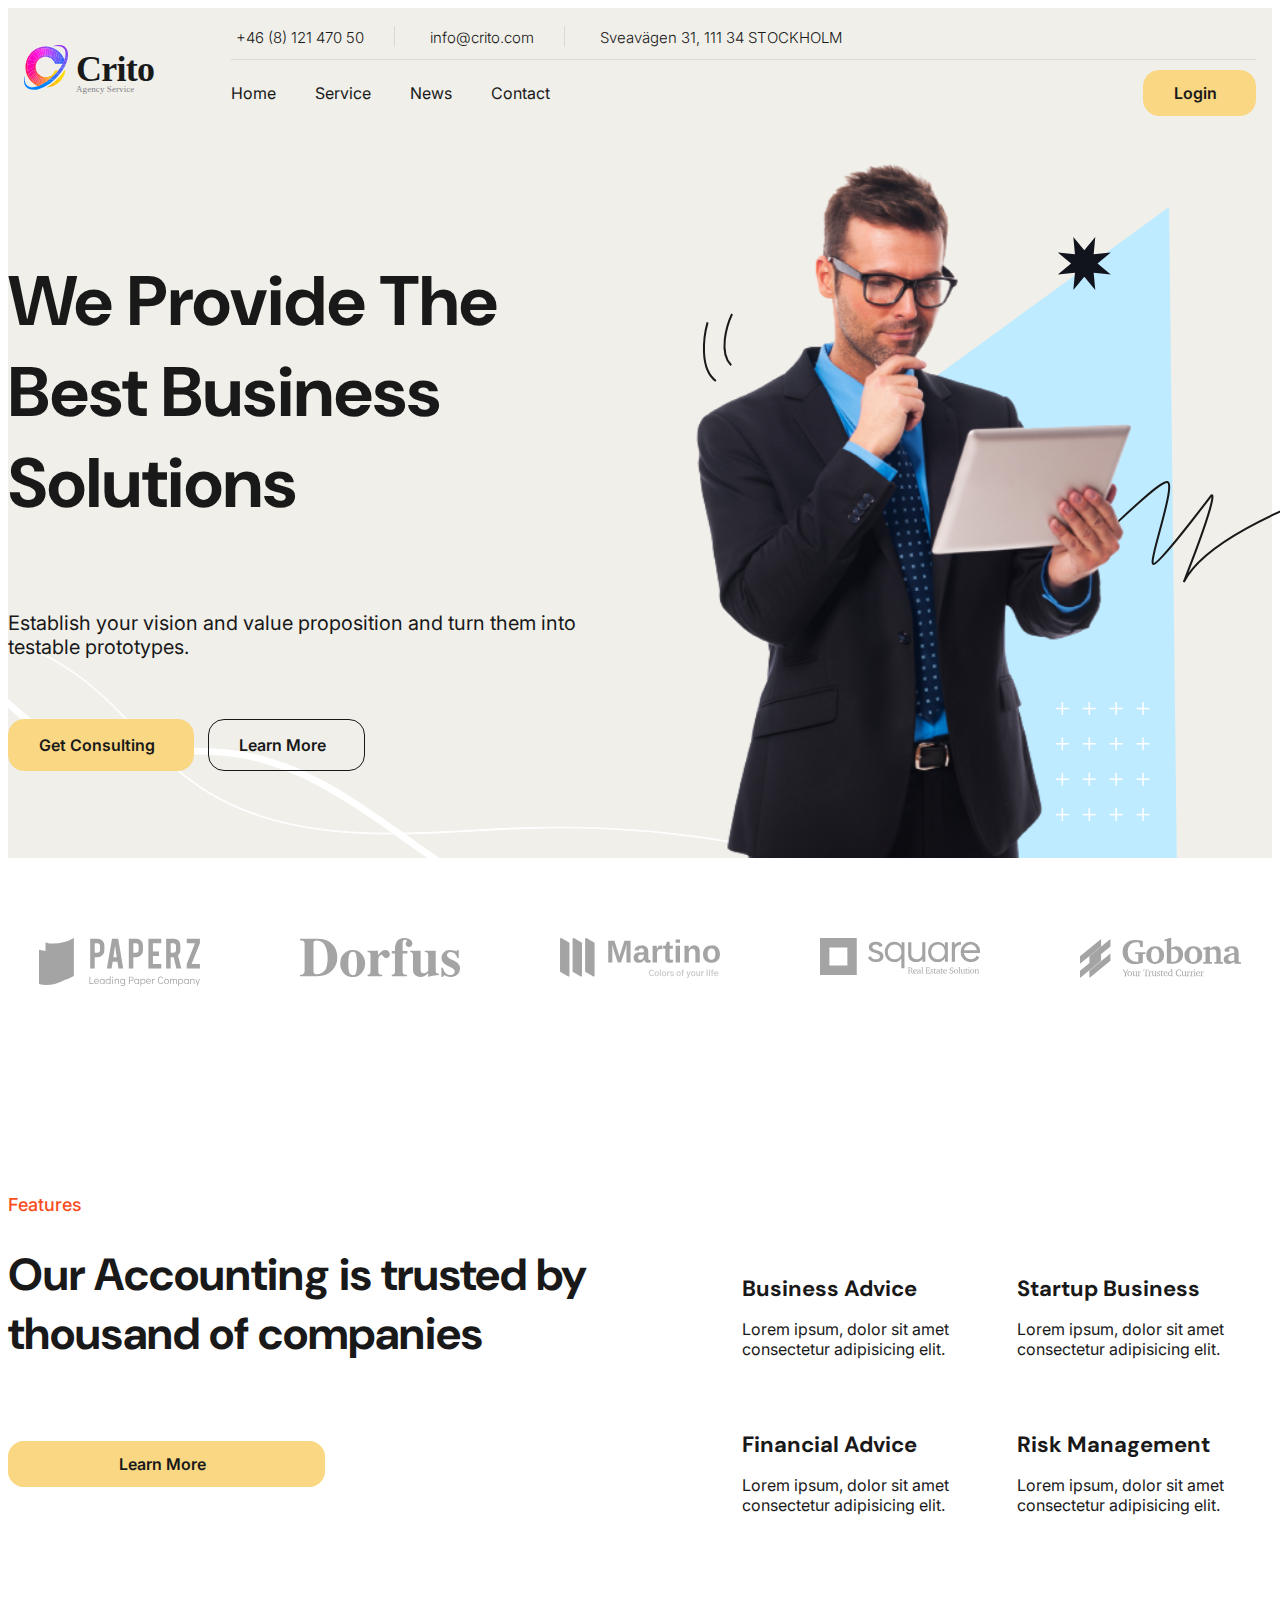
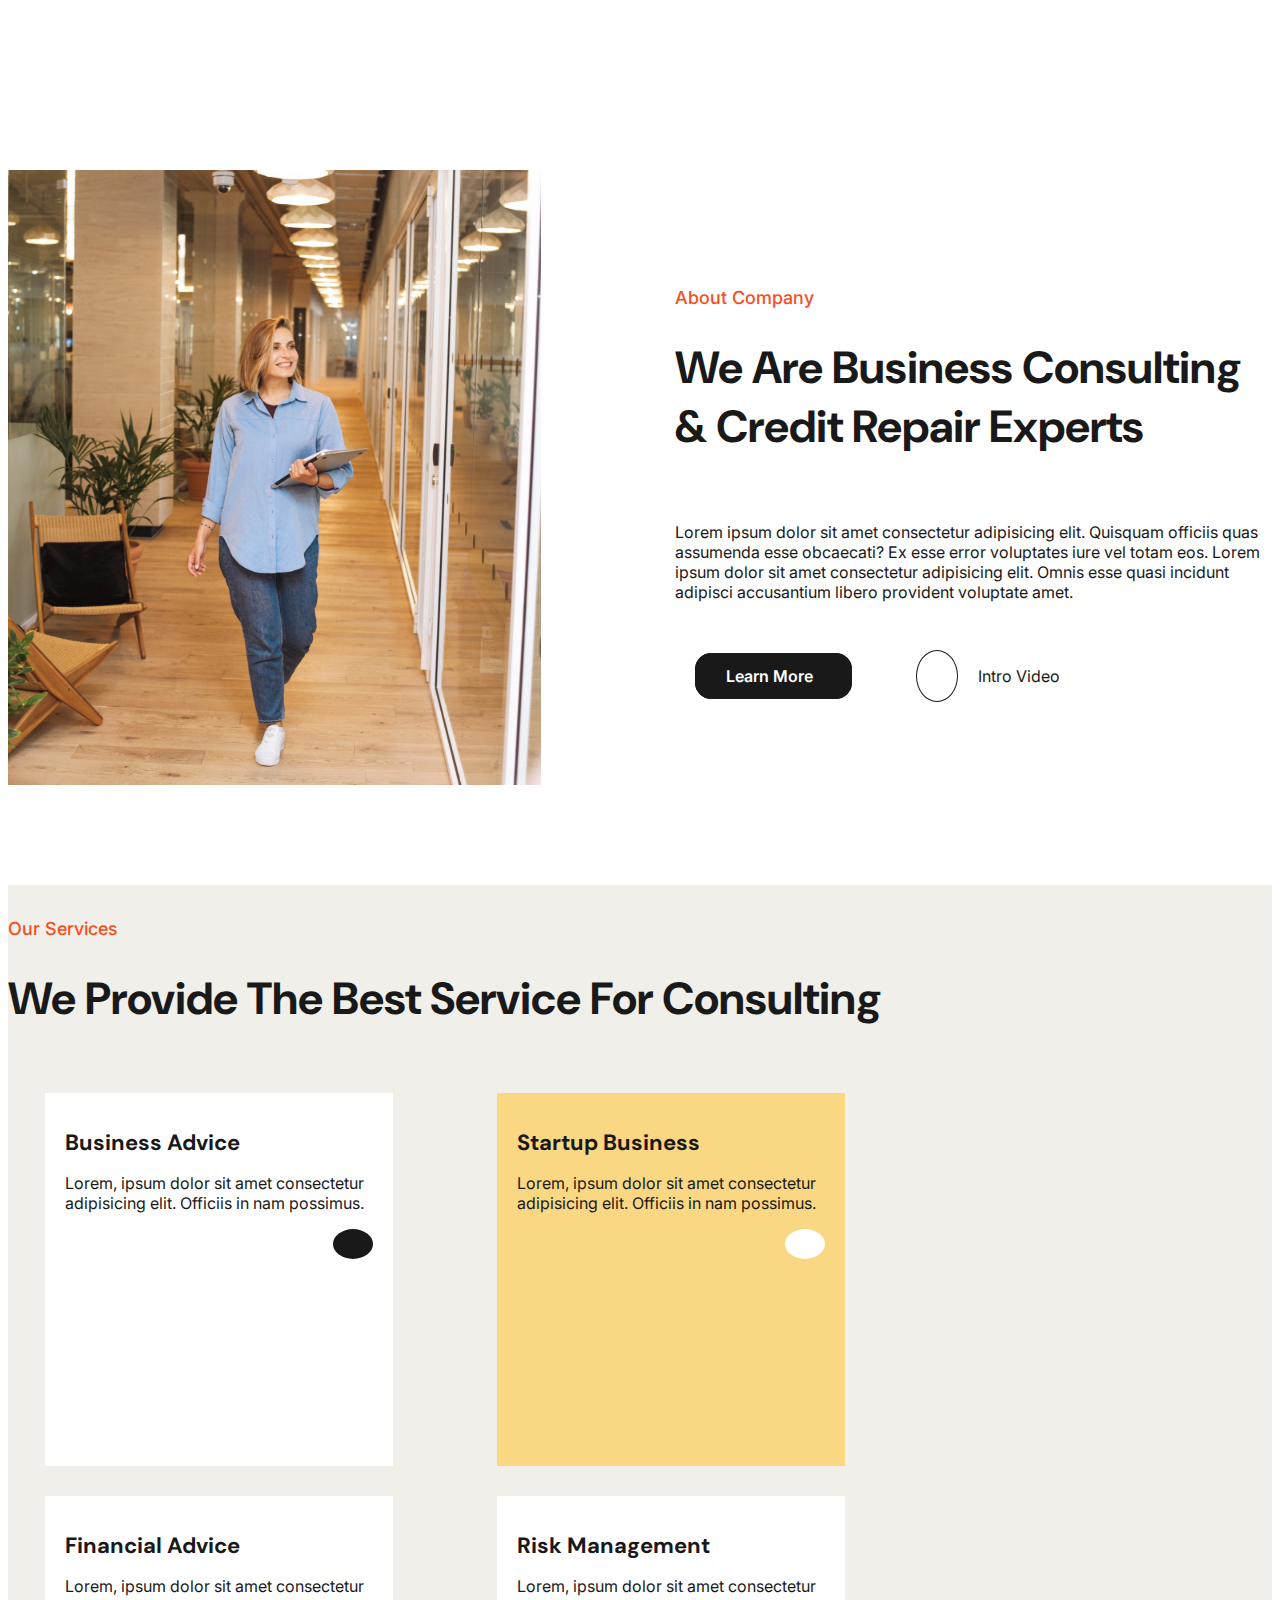
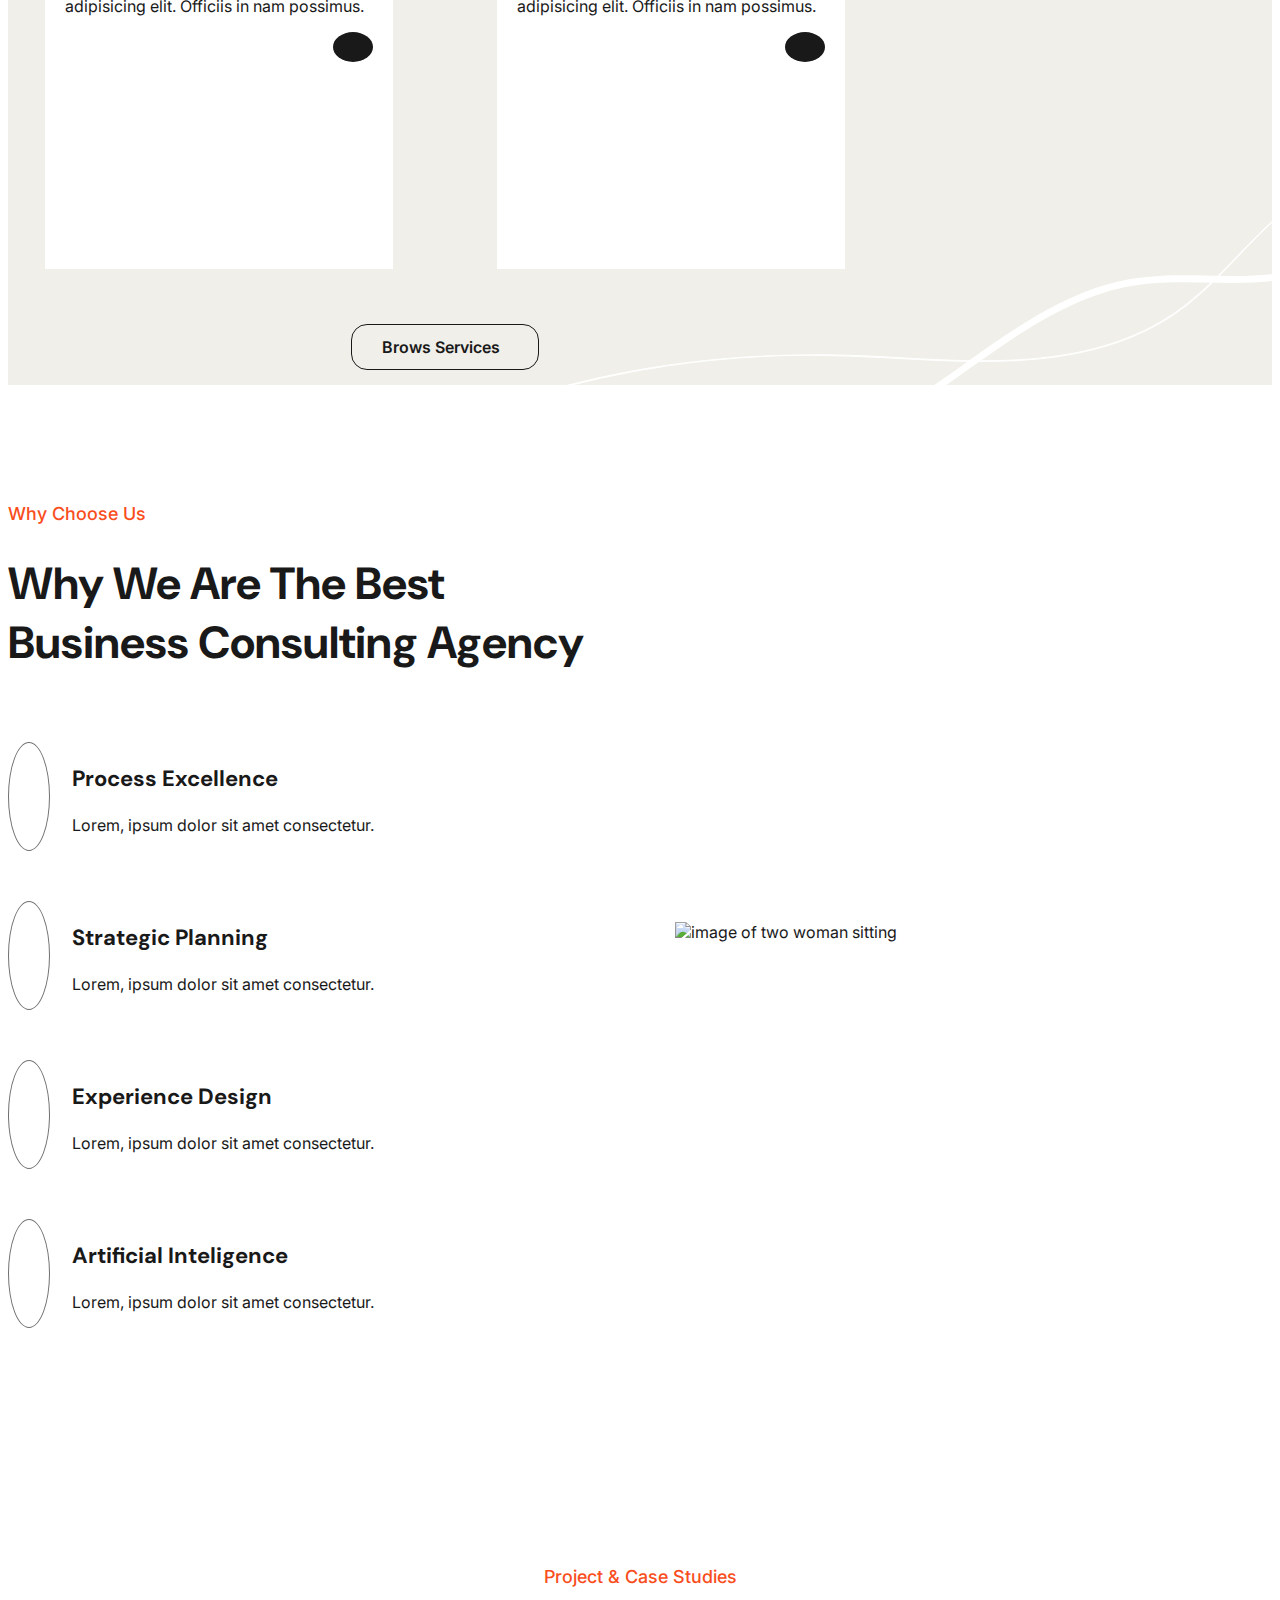
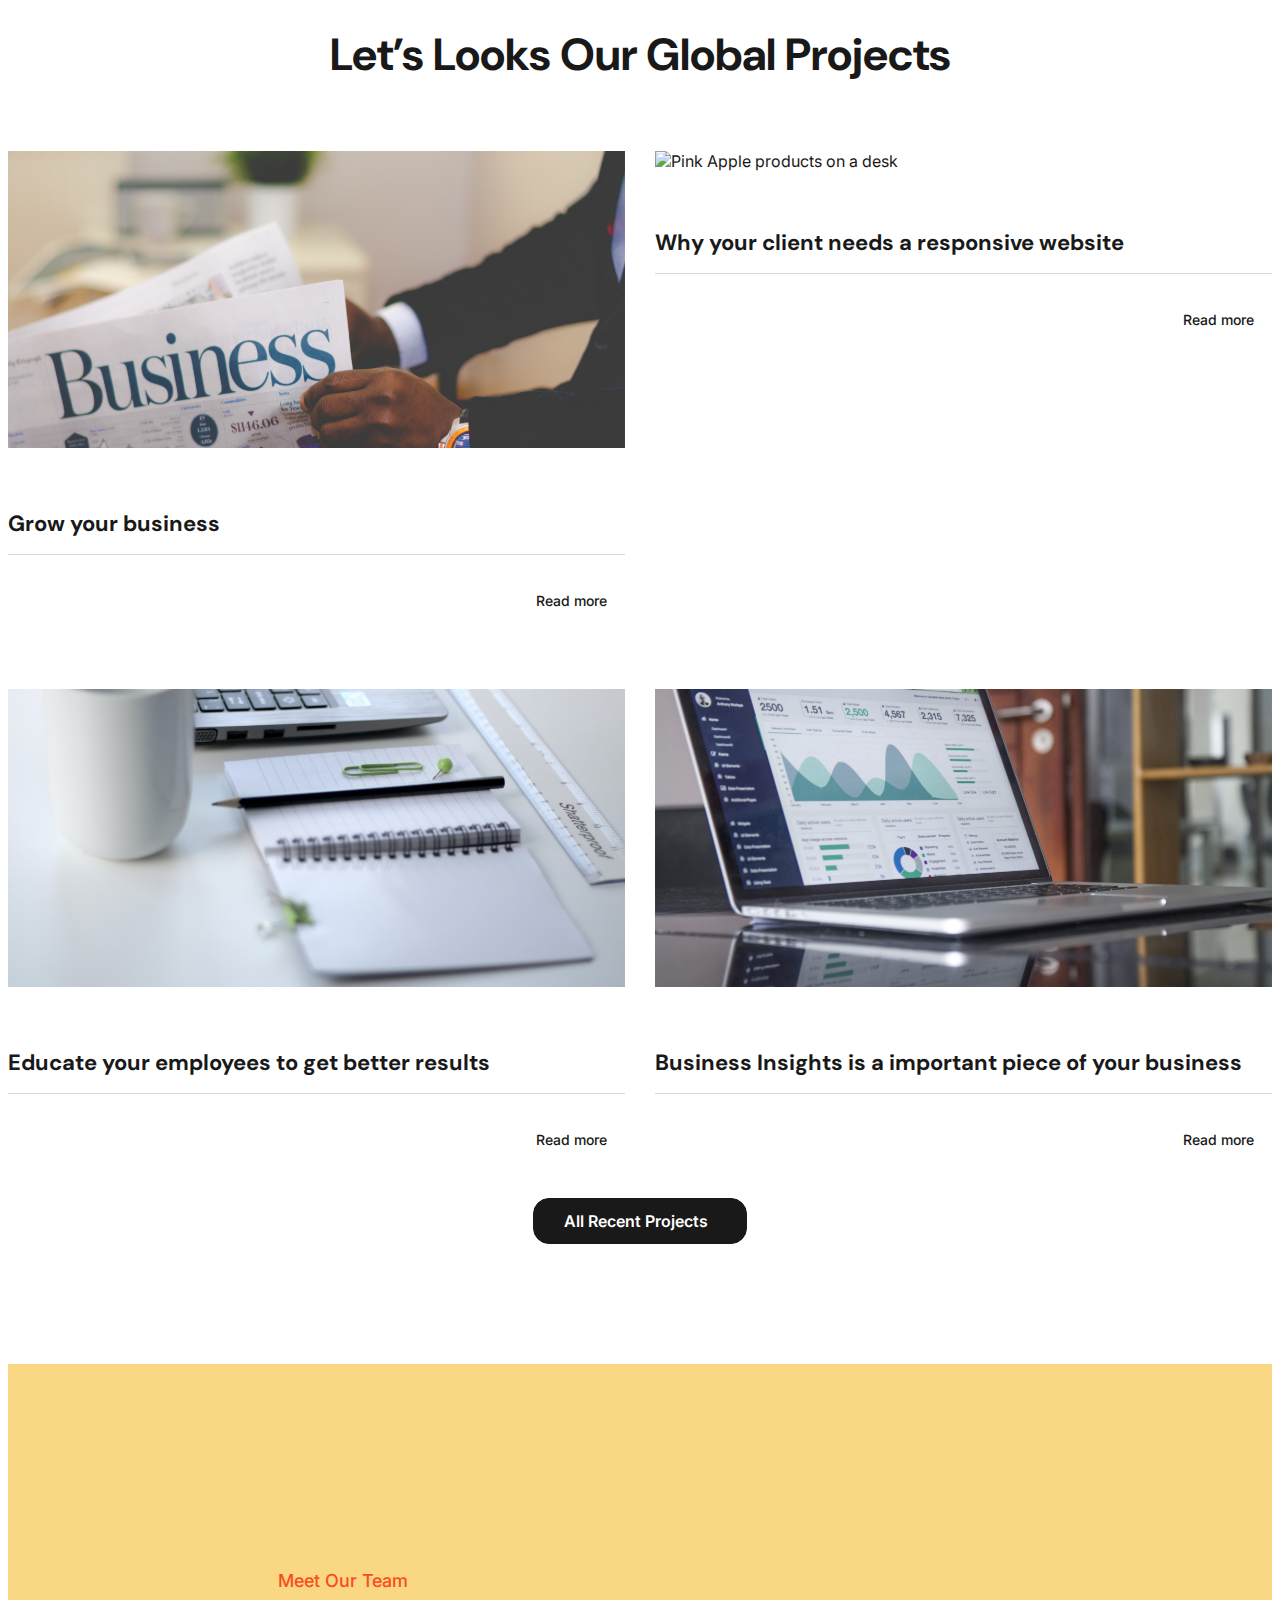
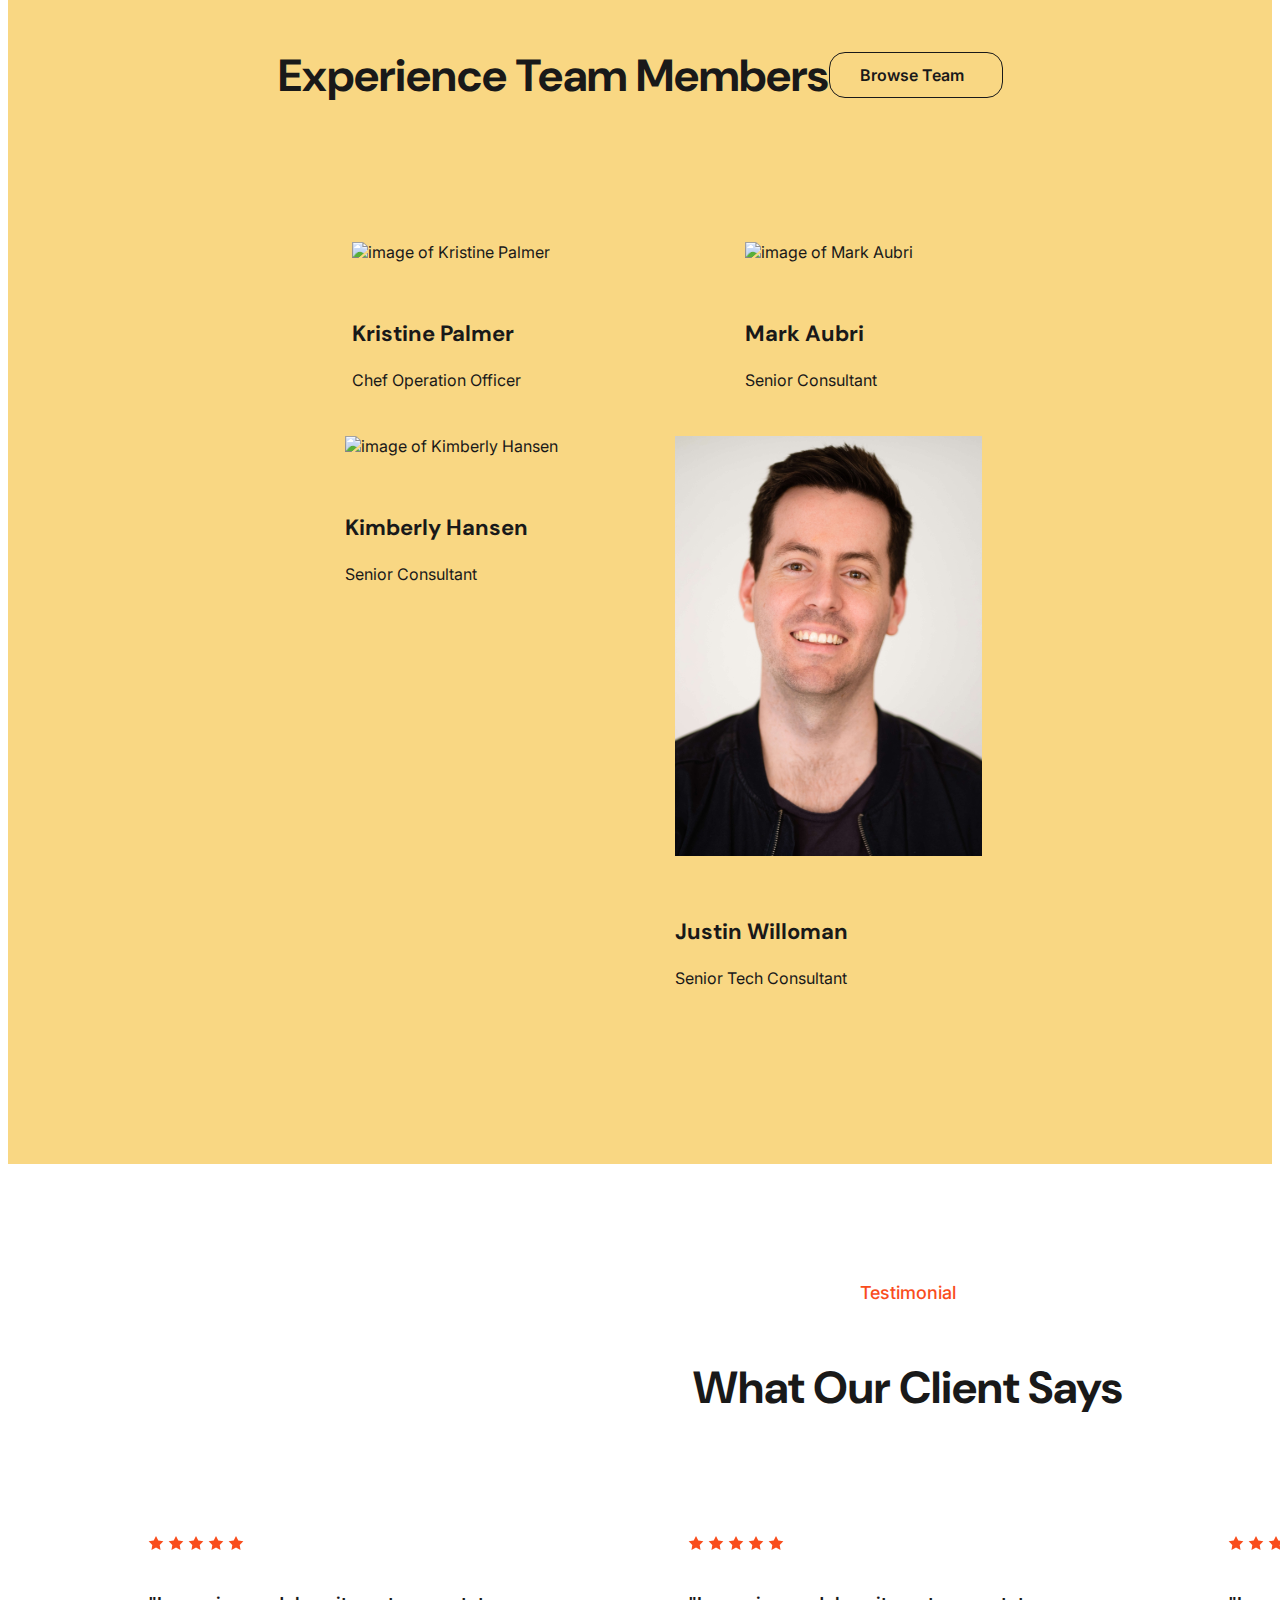
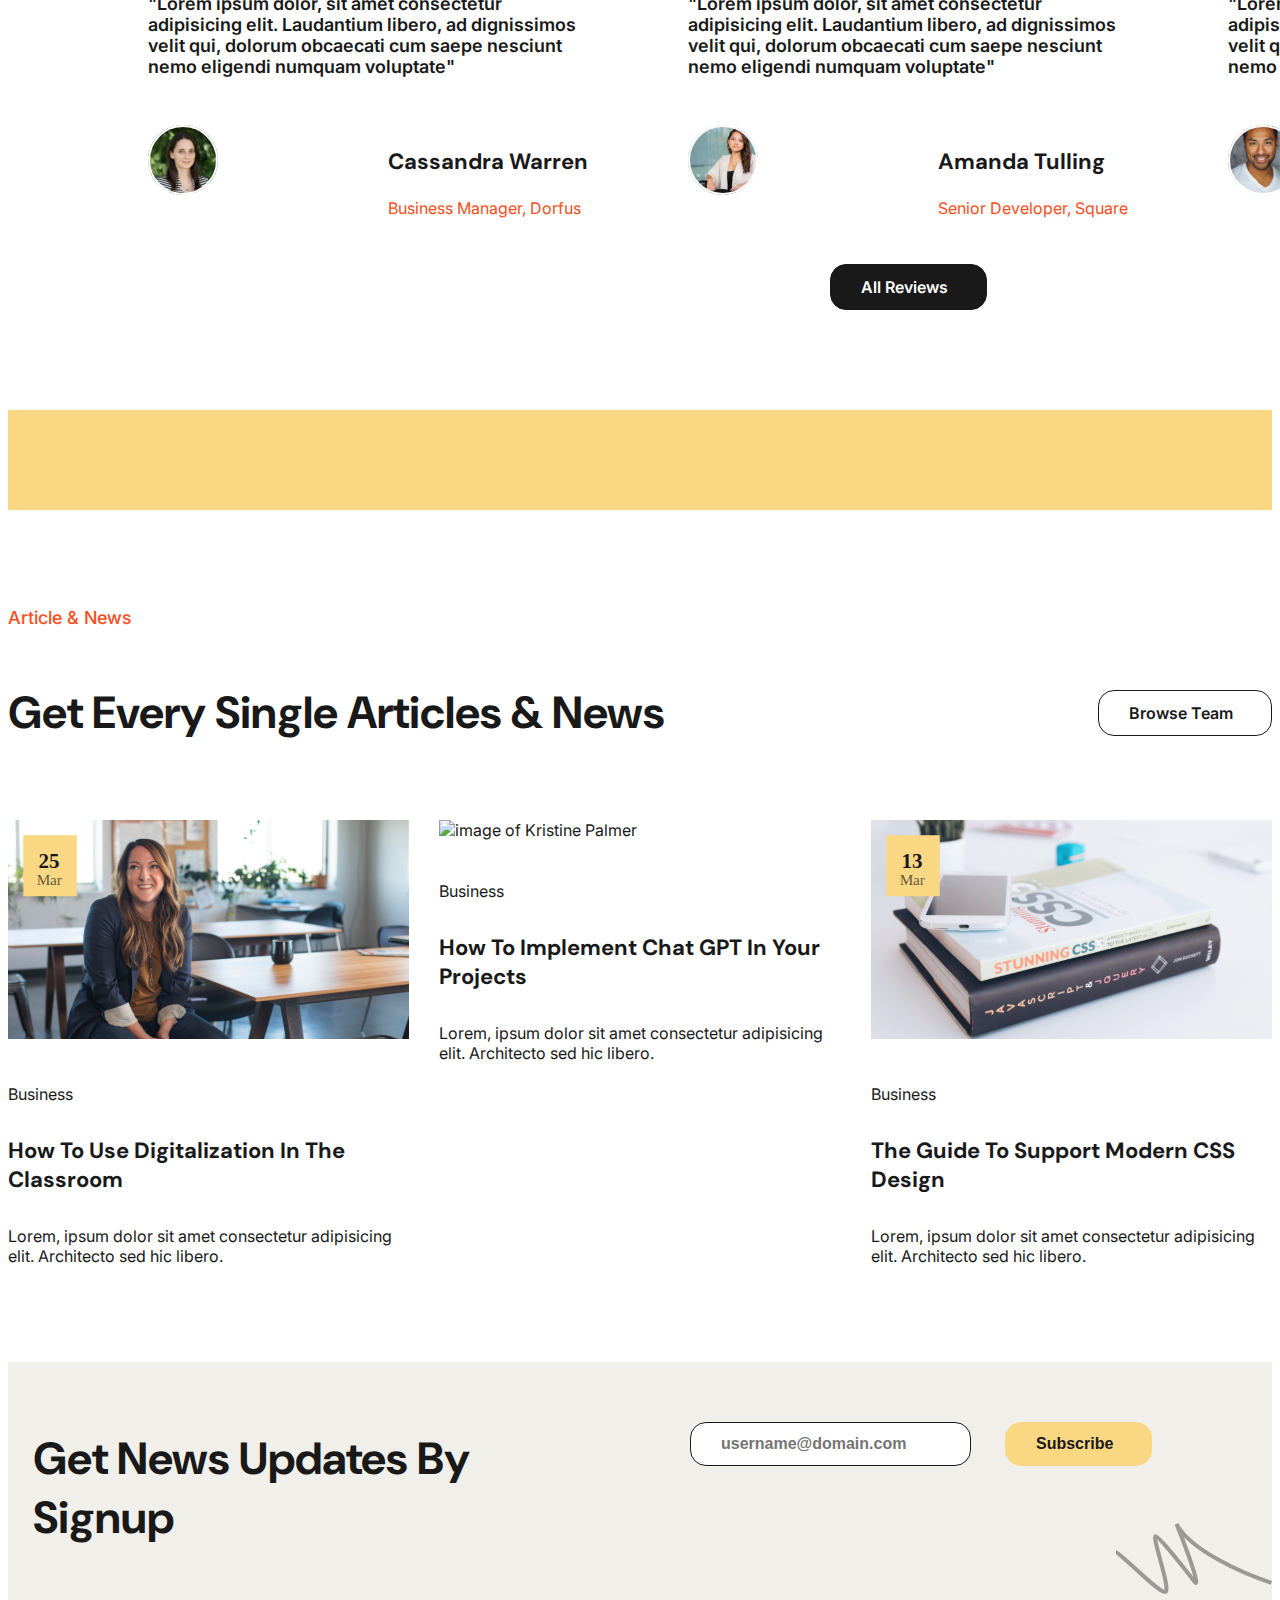
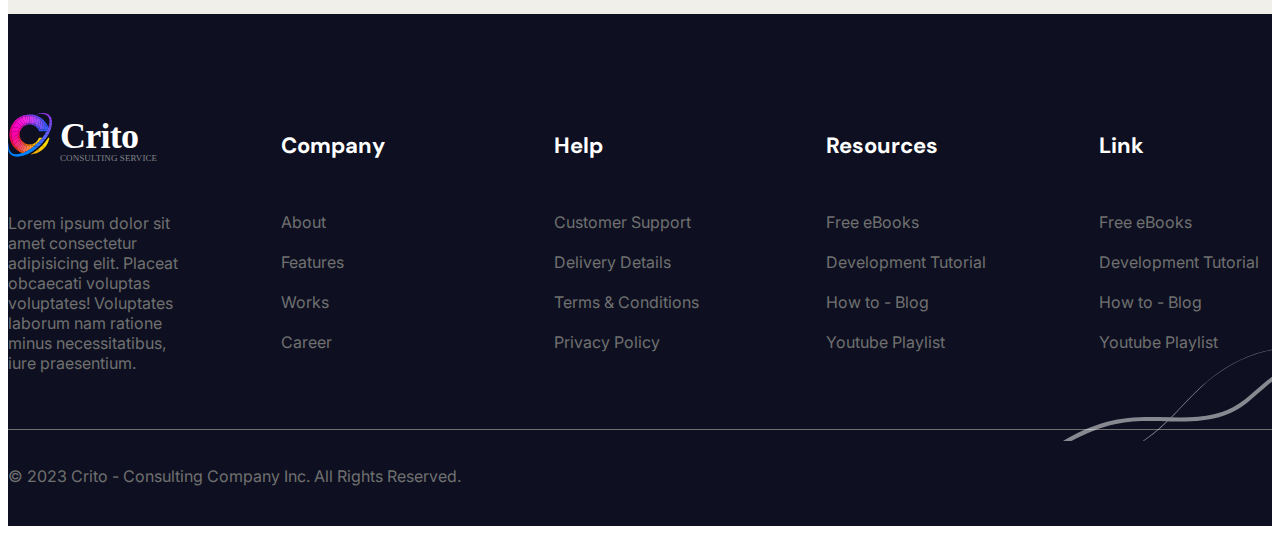
==== commit 1a61e609: "projektet är klar" ====
--- a/index.html
+++ b/index.html
@@ -52,6 +52,7 @@
     </header>
     <!-- showcase section -->
     <section class="showcase">
+        <img src="bilder/Element1.svg" class="background-lines" alt="background-line">
         <div class="container">
             <div class="content">
                 <h1>We Provide The Best Business Solutions</h1>
@@ -116,12 +117,12 @@
             </section>
                 <!-- about company section -->
                 <section class="about-company">
+                    <div class="box">
+                        <h1>Samantha Brown, <span>Founder</span></h1>
+                        <p>"Lorem ipsum dolor sit amet consectetur adipisicing elit."</p>
+                    </div>
                     <div class="container">
                         <img src="bilder/Image1.svg" alt="image of a women with a laptop">
-                        <div class="box">
-                            <h1>Samantha Brown, <span>Founder</span></h1>
-                            <p>"Lorem ipsum dolor sit amet consectetur adipisicing elit."</p>
-                        </div>
                         <div class="content">
                         <p>About Company</p>
                         <h1>We Are Business Consulting & Credit Repair Experts</h1>
@@ -139,6 +140,7 @@
                 <!--our services section-->
 
                 <section class="our-services">
+                    <img src="bilder/Element3.svg" class="background-lines" alt="background-line">
                     <div class="container">
                     <div class="content">
                     <p>Our Services</p>
@@ -179,6 +181,7 @@
 
                 <!--Why Choose Us section-->
                <section class="why-choose-us">
+                <div class="background-color"></div>
                     <div class="container">
                     <div class="content">
                     <p>Why Choose Us</p>
@@ -367,6 +370,7 @@
 
                                 <!-- suscribe section-->
                                 <section class="subscribe">
+                                    <img src="bilder/Element2.svg" class="background-lines" alt="background-line">
                                     <div class="container">
                                         <div class="content">
                                            <h2>Get News Updates By Signup</h2>
@@ -382,6 +386,7 @@
                                     <!--footer section-->
 
                                     <footer class="footer">
+                                        <img src="bilder/Element4.svg" class="background-lines" alt="background-line">
                                         <div class="container">
                                             <div class="parent">
                                                 <div class="child">
--- a/style/style.css
+++ b/style/style.css
@@ -255,6 +255,15 @@
 
 .showcase {
   background-color: #F0EFE9;
+  position: relative;
+  z-index: 0;
+}
+.showcase .background-lines {
+  position: absolute;
+  bottom: 0;
+  left: 0;
+  z-index: -1;
+  max-width: 100%;
 }
 .showcase .container {
   display: flex;
@@ -440,6 +449,35 @@
   height: 855px;
   display: flex;
   align-items: center;
+  position: relative;
+}
+.about-company .box {
+  background-color: #BEEBFF;
+  width: 368px;
+  height: 180px;
+  position: absolute;
+  left: 55px;
+  bottom: 150px;
+  padding: 30px 20px;
+}
+@media (max-width: 1400px) {
+  .about-company .box {
+    display: none;
+  }
+}
+.about-company .box h1 {
+  font-family: "DM Sans", sans-serif;
+  font-weight: 700;
+  font-size: 20px;
+}
+.about-company .box h1 span {
+  color: #F94D1C;
+  font-size: 16px;
+}
+.about-company .box p {
+  font-family: "Inter", sans-serif;
+  font-weight: 400;
+  font-size: 16px;
 }
 @media (max-width: 1920px) {
   .about-company {
@@ -459,34 +497,6 @@
     grid-template-columns: 1fr;
   }
 }
-.about-company .container .box {
-  background-color: #BEEBFF;
-  width: 368px;
-  height: 180px;
-  position: absolute;
-  right: 72.2%;
-  top: 293%;
-  padding: 30px 20px;
-}
-@media (max-width: 1400px) {
-  .about-company .container .box {
-    display: none;
-  }
-}
-.about-company .container .box h1 {
-  font-family: "DM Sans", sans-serif;
-  font-weight: 700;
-  font-size: 20px;
-}
-.about-company .container .box h1 span {
-  color: #F94D1C;
-  font-size: 16px;
-}
-.about-company .container .box p {
-  font-family: "Inter", sans-serif;
-  font-weight: 400;
-  font-size: 16px;
-}
 .about-company .container img {
   width: 533px;
   height: 615px;
@@ -513,7 +523,7 @@
 .about-company .container .content .btn-video {
   margin-left: 60px;
 }
-@media (max-width: 331px) {
+@media (max-width: 1200px) {
   .about-company .container .content .btn-video {
     margin-left: 30px;
   }
@@ -536,6 +546,13 @@
   height: 870px;
   display: flex;
   align-items: center;
+  position: relative;
+}
+.our-services .background-lines {
+  position: absolute;
+  right: 0;
+  bottom: 0;
+  max-width: 100%;
 }
 @media (max-width: 1400px) {
   .our-services {
@@ -617,6 +634,23 @@
   background-color: #FFFFFF;
   align-items: center;
   height: 700px;
+  position: relative;
+  z-index: 0;
+}
+.why-choose-us .background-color {
+  width: 840px;
+  height: 320px;
+  background-color: #F0EFE9;
+  position: absolute;
+  right: 0;
+  bottom: 110px;
+  z-index: -1;
+  max-width: 100%;
+}
+@media (max-width: 1400px) {
+  .why-choose-us .background-color {
+    display: none;
+  }
 }
 @media (max-width: 1920px) {
   .why-choose-us {
@@ -972,6 +1006,13 @@
   height: 270px;
   display: flex;
   align-items: center;
+  position: relative;
+}
+.subscribe .background-lines {
+  position: absolute;
+  bottom: 20px;
+  right: 0;
+  max-width: 100%;
 }
 @media (min-width: 300px) {
   .subscribe {
@@ -1010,6 +1051,13 @@
   height: 512px;
   display: flex;
   align-items: center;
+  position: relative;
+}
+.footer .background-lines {
+  position: absolute;
+  right: 0;
+  bottom: 85px;
+  max-width: 100%;
 }
 @media (max-width: 992px) {
   .footer {
